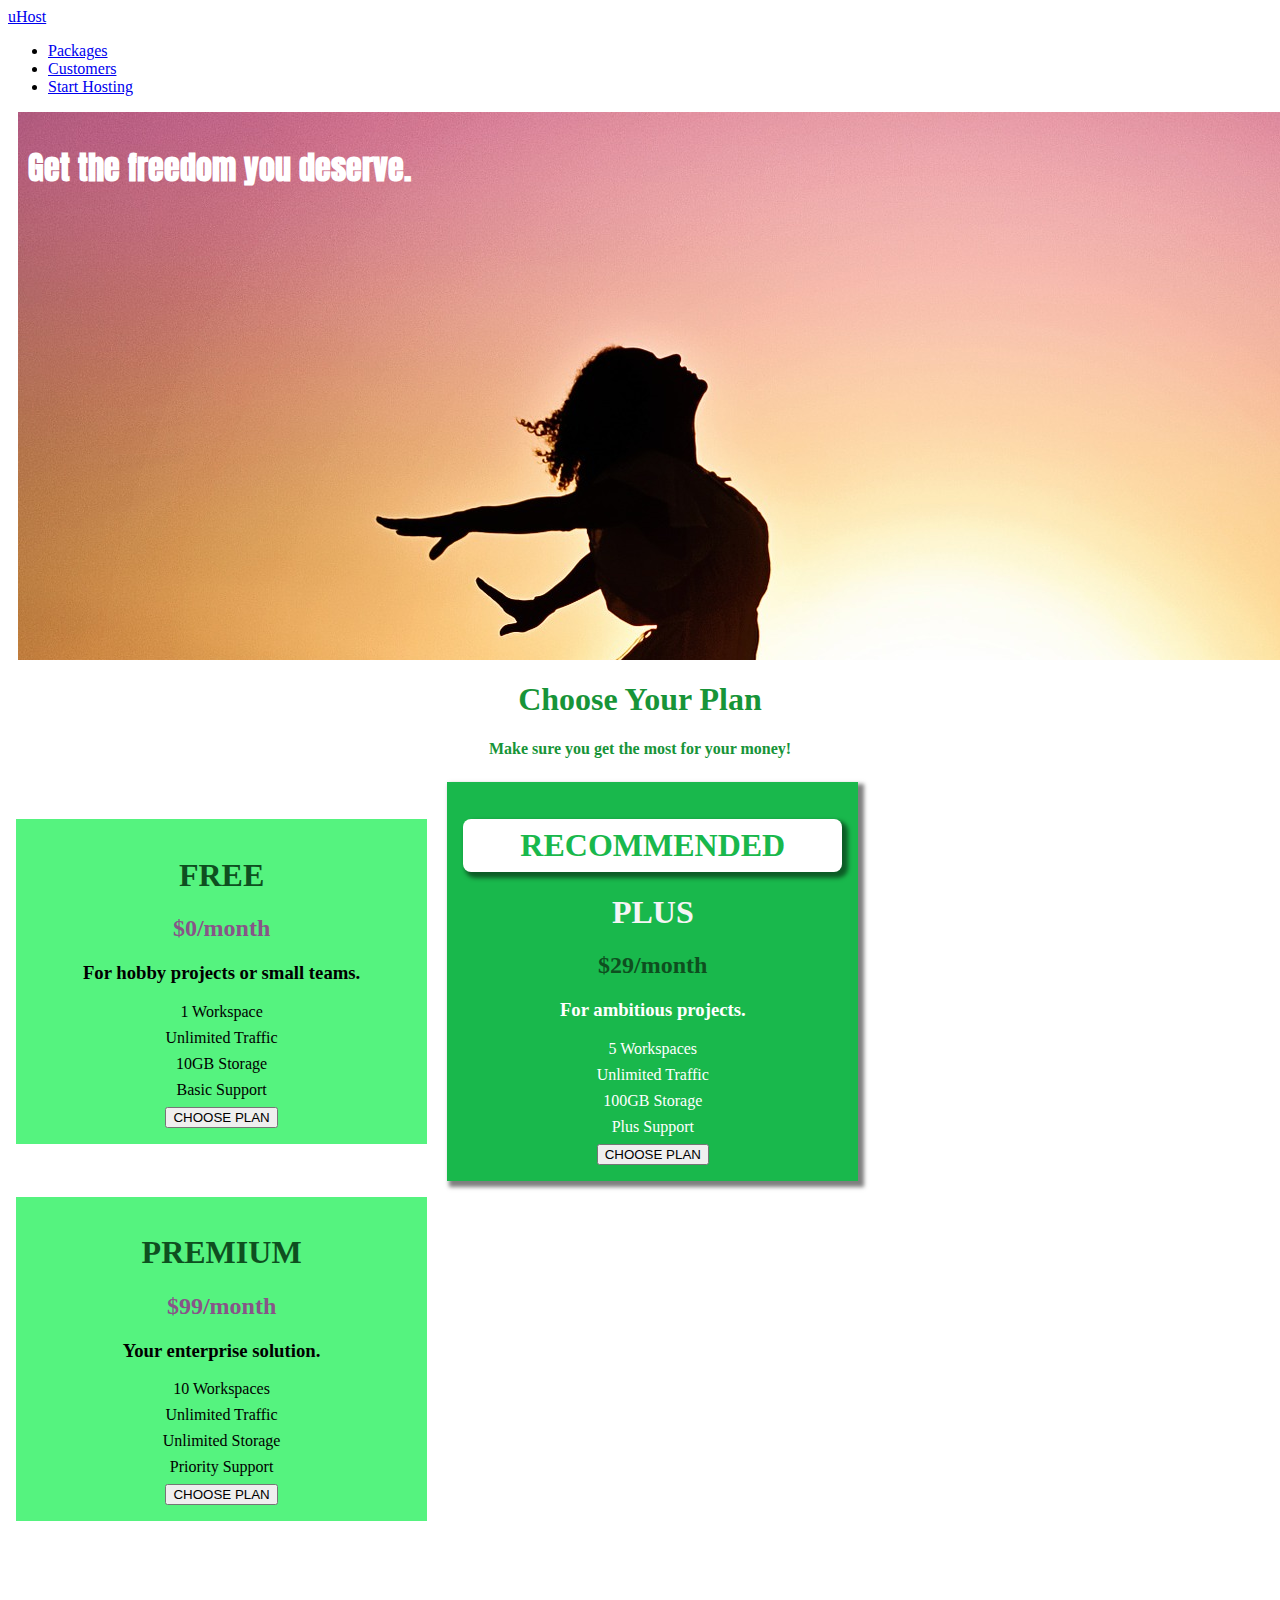
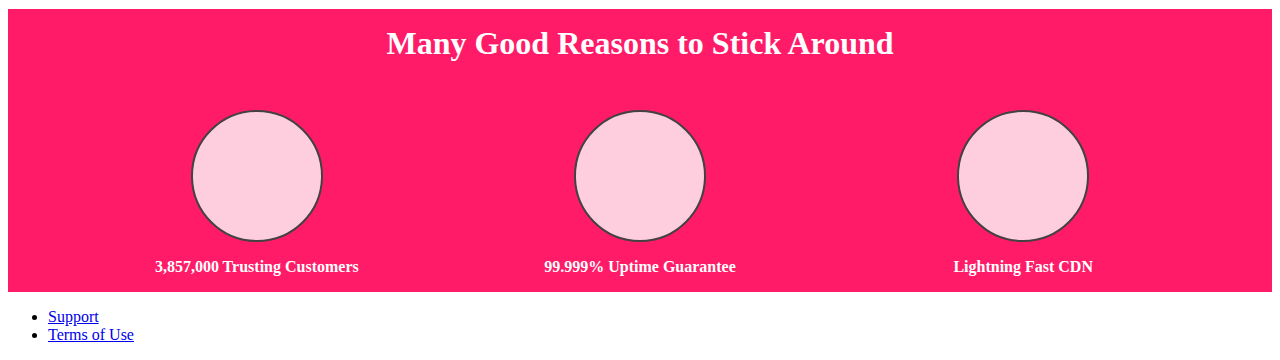
==== index.html @ b9b9c679 "Add files via upload" ====
<!DOCTYPE html>
<html lang="en">

<head>
    <meta charset="UTF-8">
    <meta http-equiv="X-UA-Compatible" content="ie=edge">
    <title>uHost</title>
    <link rel="shortcut icon" href="favicon.png">
    <link href="https://fonts.googleapis.com/css?family=Anton" rel="stylesheet">
    <link href="https://fonts.googleapis.com/css?family=Montserrat:400,700" rel="stylesheet">
    <link rel="stylesheet" href="shared.css">
    <link rel="stylesheet" href="main.css">
</head>

<body>
    <header class="main-header">
        <div>
            <a href="index.html" class="main-header__brand">
                uHost
            </a>
        </div><nav class="main-nav">
            <ul class="main-nav__items">
                <li class="main-nav__item">
                    <a href="packages/index.html">Packages</a>
                </li>
                <li class="main-nav__item">
                    <a href="customers/index.html">Customers</a>
                </li>
                <li class="main-nav__item main-nav__item--cta">
                    <a href="start-hosting/index.html">Start Hosting</a>
                </li>
            </ul>
        </nav>
    </header>
    <main>
        <section id="product-overview">
            <h1>Get the freedom you deserve.</h1>
        </section>
        <section id="plans">
            <h1 class="section-title">Choose Your Plan</h1>
            <p>Make sure you get the most for your money!</p>
            <div>
                <article class="plan">
                    <h1 class="plan__title">FREE</h1>
                    <h2 class="plan__price">$0/month</h2>
                    <h3>For hobby projects or small teams.</h3>
                    <ul class="plan__features">
                        <li class="plan__feature">1 Workspace</li>
                        <li class="plan__feature">Unlimited Traffic</li>
                        <li class="plan__feature">10GB Storage</li>
                        <li class="plan__feature">Basic Support</li>
                    </ul>
                    <div>
                        <button class="button">CHOOSE PLAN</button>
                    </div>
                </article>
                <article class="plan plan--highlighted">
                    <h1 class="plan__annotation">RECOMMENDED</h1>
                    <h1 class="plan__title">PLUS</h1>
                    <h2 class="plan__price">$29/month</h2>
                    <h3>For ambitious projects.</h3>
                    <ul class="plan__features">
                        <li class="plan__feature">5 Workspaces</li>
                        <li class="plan__feature">Unlimited Traffic</li>
                        <li class="plan__feature">100GB Storage</li>
                        <li class="plan__feature">Plus Support</li>
                    </ul>
                    <div>
                        <button class="button">CHOOSE PLAN</button>
                    </div>
                </article>
                <article class="plan">
                    <h1 class="plan__title">PREMIUM</h1>
                    <h2 class="plan__price">$99/month</h2>
                    <h3>Your enterprise solution.</h3>
                    <ul class="plan__features">
                        <li class="plan__feature">10 Workspaces</li>
                        <li class="plan__feature">Unlimited Traffic</li>
                        <li class="plan__feature">Unlimited Storage</li>
                        <li class="plan__feature">Priority Support</li>
                    </ul>
                    <div>
                        <button class="button">CHOOSE PLAN</button>
                    </div>
                </article>
            </div>
        </section>
        <section id="key-features">
            <h1 class="section-title">Many Good Reasons to Stick Around</h1>
            <ul class="key-feature__list">
                <li class="key-feature">
                    <div class="key-feature__image">

                    </div>
                    <p class="key-feature__descript">3,857,000 Trusting Customers</p>
                </li>
                <li class="key-feature">
                    <div class="key-feature__image">

                    </div>
                    <p class="key-feature__descript">99.999% Uptime Guarantee</p>
                </li>
                <li class="key-feature">
                    <div class="key-feature__image">

                    </div>
                    <p class="key-feature__descript">Lightning Fast CDN</p>
                </li>
            </ul>
        </section>
    </main>
    <footer class="main-footer">
        <nav>
            <ul class="main-footer__links">
                <li class="main-footer__link">
                    <a href="#">Support</a>
                </li>
                <li class="main-footer__link">
                    <a href="#">Terms of Use</a>
                </li>
            </ul>
        </nav>
    </footer>
</body>

</html>

<!--SHIFT +ALT + F  code formating-->
---- main.css ----
#product-overview {
    background: url("freedom.jpg");
    width: 100%;
    height: 528px;
    padding: 10px;
    /* border: 5px solid #b4410e; */
    margin: 10px;
    
}

.section-title, .section-title+p {
    color: #179438;
    text-align: center;
    font-weight: bold;
    /* text-shadow: 2px 2px 2px #000; */
}

#product-overview h1 {
    color: white;
    font-family: 'Anton', sans-serif;
}

.plan{
    background: #55f37f;
    text-align: center;
    padding: 16px;
    margin: 8px;
    display: inline-block;
    width: 30%;
    vertical-align: middle;
}

.plan--highlighted{
    background: #19b84c;
    color: #fff;
    box-shadow: 4px 4px 4px 2px rgb(0, 0, 0, 0.5);
}
.plan__annotation{
    background: #fff;
    color: #19b84c;
    padding: 8px;
    box-shadow: 4px 4px 4px 2px rgb(0, 0, 0, 0.5);
    border-radius: 8px;
}

.plan__title{
    color: #0e4f1f;
}
.plan__price{
    color: #885588;
}
.plan--highlighted .plan__title{
    color: whitesmoke;
}
.plan--highlighted .plan__price{
    color: #0e4f1f;
}

.plan__features{
    list-style: none;
    margin: 8px 0;
    padding: 0;
}

.plan__feature{
    margin: 8px 0;
}

#key-features{
    background: #ff1b68;
    margin-top: 80px;
}
#key-features .section-title{
    color: #ffffff;
    margin: 32px;
    padding: 16px;
}
.key-feature__list{
    list-style: none;
    margin: 0;
    padding: 0;
    text-align: center;
}
.key-feature{
    display: inline-block;
    width: 30%;
    vertical-align: top;
}
.key-feature__image{
    background: #ffcede;
    width: 128px;
    height: 128px;
    border: 2px solid #424242;
    border-radius: 50%;
    margin: auto;
}
.key-feature__descript{
    text-align: center;
    font-weight: bold;
    color: #ffffff;
    font-style: 20px;
}
/* h1 {
    font-family: sans-serif;
} */
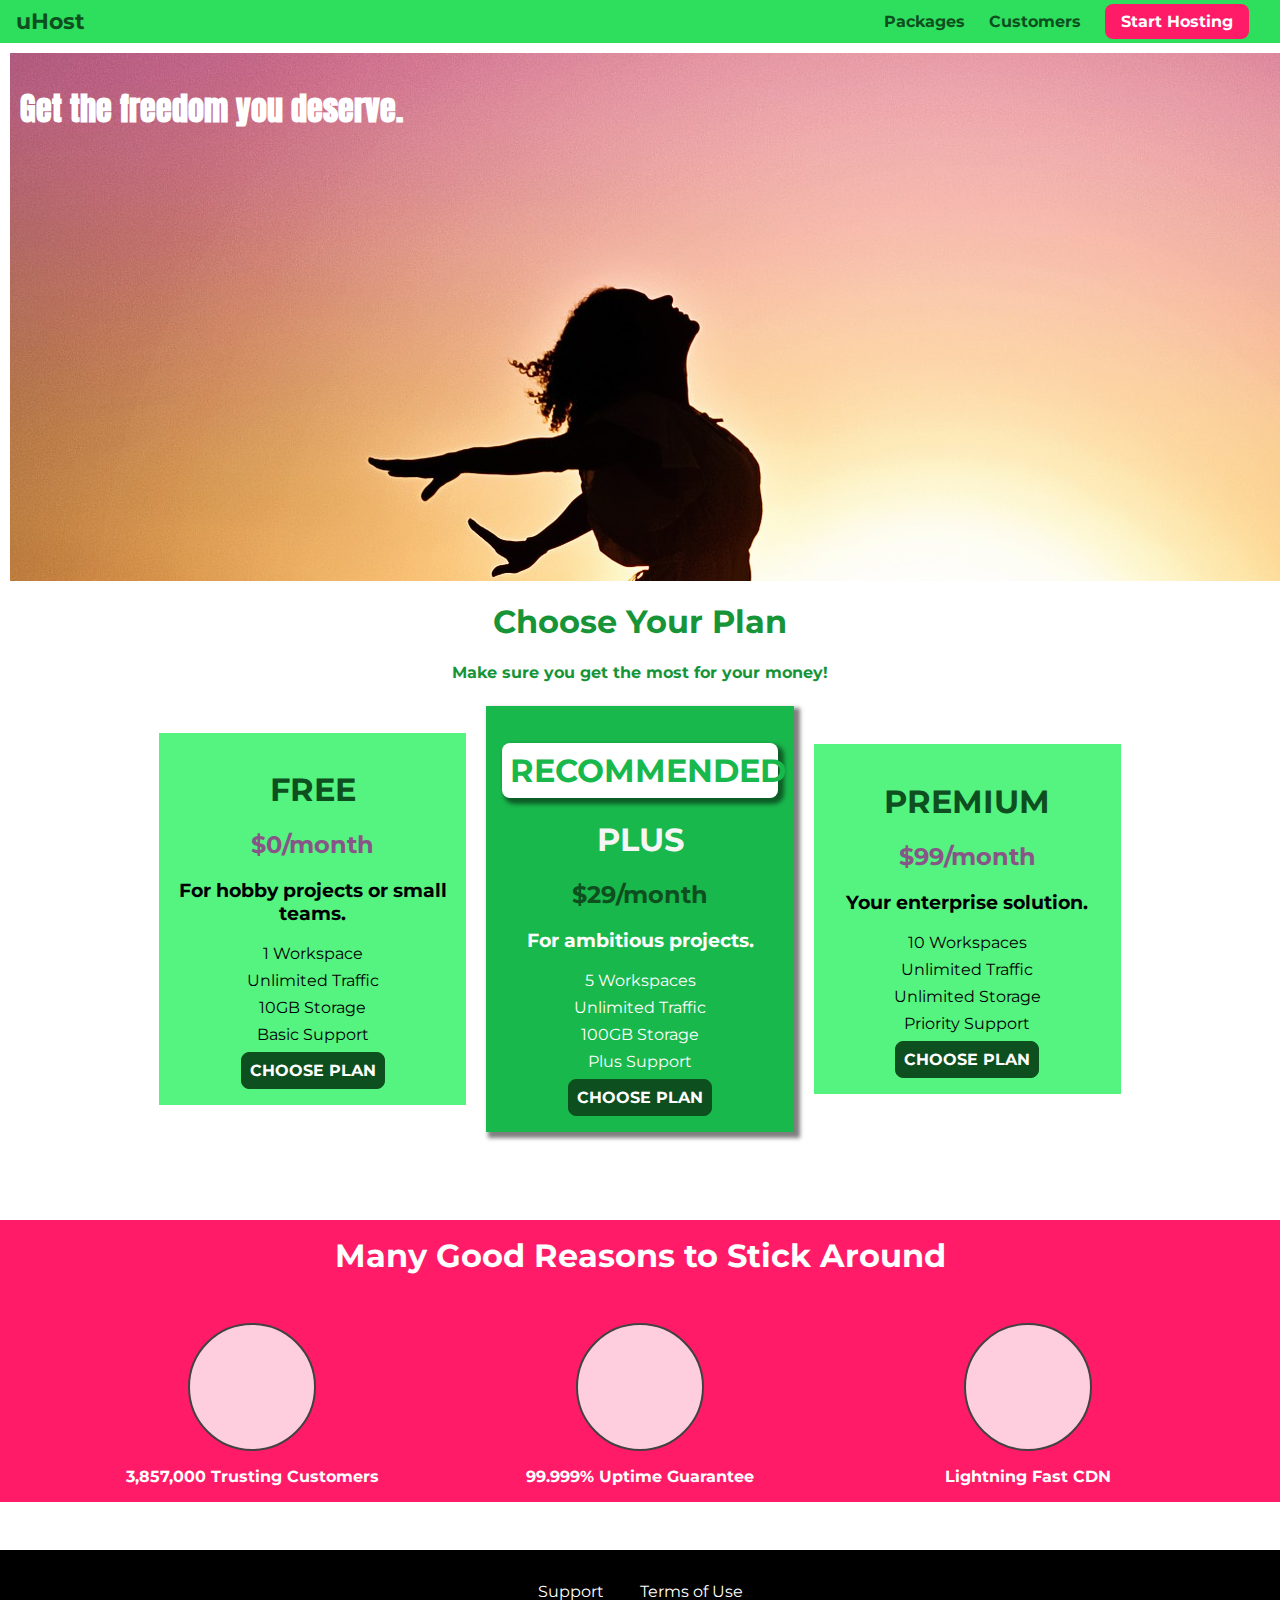
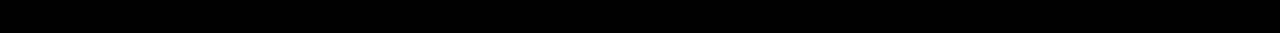
==== commit cca58e0f: "added features section and footer" ====
--- a/index.html
+++ b/index.html
@@ -39,7 +39,7 @@
         <section id="plans">
             <h1 class="section-title">Choose Your Plan</h1>
             <p>Make sure you get the most for your money!</p>
-            <div>
+            <div class="plan__list">
                 <article class="plan">
                     <h1 class="plan__title">FREE</h1>
                     <h2 class="plan__price">$0/month</h2>
--- a/shared.css
+++ b/shared.css
@@ -0,0 +1,110 @@
+* {
+    box-sizing: border-box;
+}
+
+body {
+    font-family: 'Montserrat', sans-serif;
+    margin: 0;
+}
+
+.main-header{
+    width: 100%;
+    background: #2ddf5c;
+    padding: 8px 16px;
+}
+.main-header > div{
+    display: inline-block;
+    vertical-align: middle;
+}
+.main-header__brand{
+    color: #0e4f1f;
+    text-decoration: none;
+    font-weight: bold;
+    font-size: 22px;
+}
+
+.main-nav{
+    display: inline-block;
+    text-align: right;
+    width: calc(100% - 74px);
+    vertical-align: middle;
+
+}
+.main-nav__items{
+    margin: 0;
+    padding: 0;
+    list-style: none;
+}
+.main-nav__item{
+    display: inline-block;
+    margin: 0 10px;
+}
+.main-nav__item a{
+    color: #0e4f1f;
+    text-decoration: none;
+    font-weight: bold;
+    padding: 3px 0;
+}
+.main-nav__item a:hover,
+.main-nav__item a:active{
+    color: white;
+    border-bottom: 5px solid #fff;
+}
+.main-nav__item--cta a{
+    color: white;
+    background: #ff1b68;
+    padding: 8px 16px;
+    border-radius: 8px;
+}
+.main-nav__item--cta a:hover,
+.main-nav__item--cta a:active{
+    color: #ff1b68;
+    background: #fff;
+    border:none;
+}
+.main-footer {
+    background: black;
+    padding: 32px;
+    margin-top: 48px;
+}
+
+.main-footer__links {
+    list-style: none;
+    margin: 0;
+    padding: 0;
+    text-align: center;
+}
+
+.main-footer__link {
+    display: inline-block;
+    margin: 0 16px;
+}
+
+.main-footer__link a {
+    color: white;
+    text-decoration: none;
+}
+
+.main-footer__link a:hover,
+.main-footer__link a:active {
+    color: #ccc;
+}
+
+.button{
+    background: #0e4f1f;
+    color: white;
+    font:inherit;
+    border: 1.5px solid #0e4f1f;
+    padding: 8px;
+    border-radius: 8px;
+    font-weight: bold;
+    cursor: pointer;
+}
+.button:hover,
+.button:active{
+    background: #fff;
+    color: #0e4f1f;
+}
+.button:focus{
+    outline: none;
+}--- a/main.css
+++ b/main.css
@@ -20,7 +20,11 @@
     color: white;
     font-family: 'Anton', sans-serif;
 }
-
+.plan__list{
+    width: 80%;
+    margin: auto;
+    text-align: center;
+}
 .plan{
     background: #55f37f;
     text-align: center;
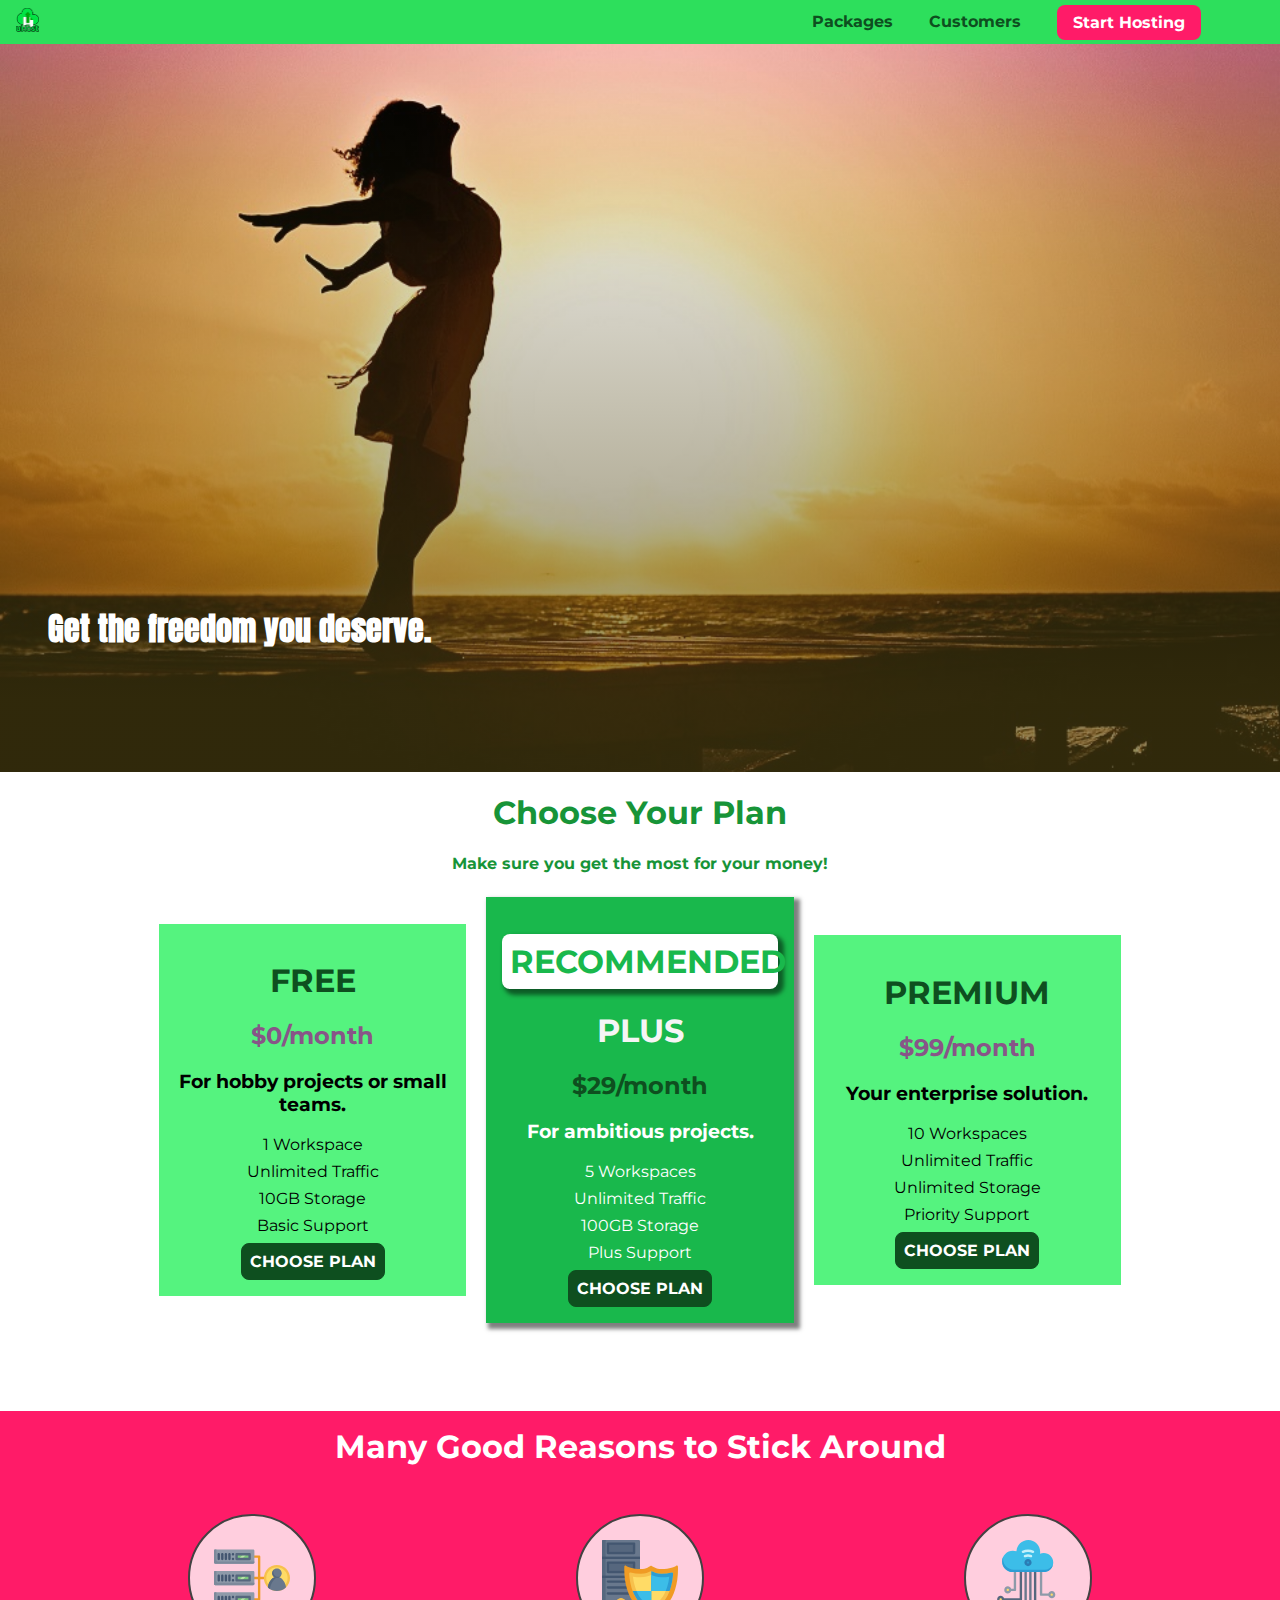
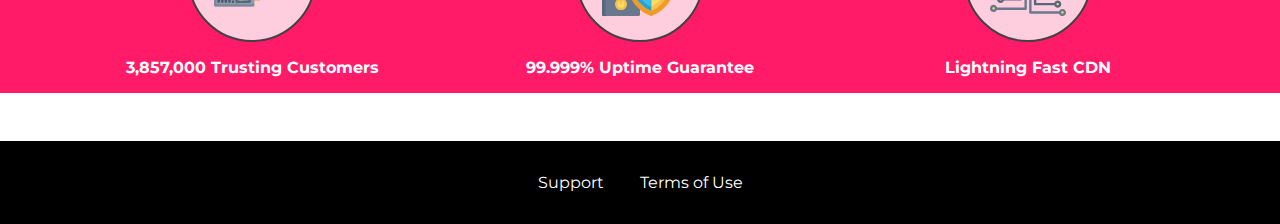
==== commit d3ce0178: "added svg images on main page and styles" ====
--- a/index.html
+++ b/index.html
@@ -13,12 +13,14 @@
 </head>
 
 <body>
+    <div class="backdrop"></div>
     <header class="main-header">
         <div>
             <a href="index.html" class="main-header__brand">
-                uHost
+                <img src="images/uhost-icon.png" alt="uHost - Your favorite hosting company">
             </a>
-        </div><nav class="main-nav">
+        </div>
+        <nav class="main-nav">
             <ul class="main-nav__items">
                 <li class="main-nav__item">
                     <a href="packages/index.html">Packages</a>
@@ -90,19 +92,187 @@
             <ul class="key-feature__list">
                 <li class="key-feature">
                     <div class="key-feature__image">
+                        <svg viewBox="0 0 512 512">
+                            <path style="fill:#F09B24;" d="M344,248h-32V112c0-4.418-3.582-8-8-8h-40c-4.418,0-8,3.582-8,8s3.582,8,8,8h32v128h-32  c-4.418,0-8,3.582-8,8s3.582,8,8,8h32v128h-32c-4.418,0-8,3.582-8,8s3.582,8,8,8h40c4.418,0,8-3.582,8-8V264h32c4.418,0,8-3.582,8-8  S348.418,248,344,248z"
+                            />
+                            <path style="fill:#8E9AA9;" d="M264,64H8c-4.418,0-8,3.582-8,8v80c0,4.418,3.582,8,8,8h256c4.418,0,8-3.582,8-8V72  C272,67.582,268.418,64,264,64z"
+                            />
+                            <path style="fill:#7C899B;" d="M24,144c-4.418,0-8-3.582-8-8V64H8c-4.418,0-8,3.582-8,8v80c0,4.418,3.582,8,8,8h256  c4.418,0,8-3.582,8-8v-8H24z"
+                            />
+                            <rect x="152" y="96" style="fill:#B8E3A8;" width="88" height="32" />
+                            <g>
+                                <polygon style="fill:#7EC97D;" points="152,96 152,128 166,128 198,96  " />
+                                <polygon style="fill:#7EC97D;" points="220,96 188,128 240,128 240,96  " />
+                            </g>
+                            <path style="fill:#56677E;" d="M240,136h-88c-4.418,0-8-3.582-8-8V96c0-4.418,3.582-8,8-8h88c4.418,0,8,3.582,8,8v32  C248,132.418,244.418,136,240,136z M160,120h72v-16h-72V120z"
+                            />
+                            <g>
+                                <path style="fill:#435670;" d="M32,136c-4.418,0-8-3.582-8-8V96c0-4.418,3.582-8,8-8s8,3.582,8,8v32C40,132.418,36.418,136,32,136z   "
+                                />
+                                <path style="fill:#435670;" d="M56,136c-4.418,0-8-3.582-8-8V96c0-4.418,3.582-8,8-8s8,3.582,8,8v32C64,132.418,60.418,136,56,136z   "
+                                />
+                                <path style="fill:#435670;" d="M80,136c-4.418,0-8-3.582-8-8V96c0-4.418,3.582-8,8-8s8,3.582,8,8v32C88,132.418,84.418,136,80,136z   "
+                                />
+                                <path style="fill:#435670;" d="M104,136c-4.418,0-8-3.582-8-8V96c0-4.418,3.582-8,8-8s8,3.582,8,8v32   C112,132.418,108.418,136,104,136z"
+                                />
+                                <path style="fill:#435670;" d="M128,105c-4.418,0-8-3.582-8-8v-1c0-4.418,3.582-8,8-8s8,3.582,8,8v1   C136,101.418,132.418,105,128,105z"
+                                />
+                                <path style="fill:#435670;" d="M128,136c-4.418,0-8-3.582-8-8v-1c0-4.418,3.582-8,8-8s8,3.582,8,8v1   C136,132.418,132.418,136,128,136z"
+                                />
+                            </g>
+                            <path style="fill:#8E9AA9;" d="M264,208H8c-4.418,0-8,3.582-8,8v80c0,4.418,3.582,8,8,8h256c4.418,0,8-3.582,8-8v-80  C272,211.582,268.418,208,264,208z"
+                            />
+                            <path style="fill:#7C899B;" d="M24,288c-4.418,0-8-3.582-8-8v-72H8c-4.418,0-8,3.582-8,8v80c0,4.418,3.582,8,8,8h256  c4.418,0,8-3.582,8-8v-8H24z"
+                            />
+                            <rect x="152" y="240" style="fill:#B8E3A8;" width="88" height="32" />
+                            <g>
+                                <polygon style="fill:#7EC97D;" points="152,240 152,272 166,272 198,240  " />
+                                <polygon style="fill:#7EC97D;" points="220,240 188,272 240,272 240,240  " />
+                            </g>
+                            <path style="fill:#56677E;" d="M240,280h-88c-4.418,0-8-3.582-8-8v-32c0-4.418,3.582-8,8-8h88c4.418,0,8,3.582,8,8v32  C248,276.418,244.418,280,240,280z M160,264h72v-16h-72V264z"
+                            />
+                            <g>
+                                <path style="fill:#435670;" d="M32,280c-4.418,0-8-3.582-8-8v-32c0-4.418,3.582-8,8-8s8,3.582,8,8v32C40,276.418,36.418,280,32,280   z"
+                                />
+                                <path style="fill:#435670;" d="M56,280c-4.418,0-8-3.582-8-8v-32c0-4.418,3.582-8,8-8s8,3.582,8,8v32C64,276.418,60.418,280,56,280   z"
+                                />
+                                <path style="fill:#435670;" d="M80,280c-4.418,0-8-3.582-8-8v-32c0-4.418,3.582-8,8-8s8,3.582,8,8v32C88,276.418,84.418,280,80,280   z"
+                                />
+                                <path style="fill:#435670;" d="M104,280c-4.418,0-8-3.582-8-8v-32c0-4.418,3.582-8,8-8s8,3.582,8,8v32   C112,276.418,108.418,280,104,280z"
+                                />
+                                <path style="fill:#435670;" d="M128,249c-4.418,0-8-3.582-8-8v-1c0-4.418,3.582-8,8-8s8,3.582,8,8v1   C136,245.418,132.418,249,128,249z"
+                                />
+                                <path style="fill:#435670;" d="M128,280c-4.418,0-8-3.582-8-8v-1c0-4.418,3.582-8,8-8s8,3.582,8,8v1   C136,276.418,132.418,280,128,280z"
+                                />
+                            </g>
+                            <path style="fill:#8E9AA9;" d="M264,352H8c-4.418,0-8,3.582-8,8v80c0,4.418,3.582,8,8,8h256c4.418,0,8-3.582,8-8v-80  C272,355.582,268.418,352,264,352z"
+                            />
+                            <path style="fill:#7C899B;" d="M24,432c-4.418,0-8-3.582-8-8v-72H8c-4.418,0-8,3.582-8,8v80c0,4.418,3.582,8,8,8h256  c4.418,0,8-3.582,8-8v-8H24z"
+                            />
+                            <rect x="152" y="384" style="fill:#B8E3A8;" width="88" height="32" />
+                            <g>
+                                <polygon style="fill:#7EC97D;" points="152,384 152,416 166,416 198,384  " />
+                                <polygon style="fill:#7EC97D;" points="220,384 188,416 240,416 240,384  " />
+                            </g>
+                            <path style="fill:#56677E;" d="M240,424h-88c-4.418,0-8-3.582-8-8v-32c0-4.418,3.582-8,8-8h88c4.418,0,8,3.582,8,8v32  C248,420.418,244.418,424,240,424z M160,408h72v-16h-72V408z"
+                            />
+                            <g>
+                                <path style="fill:#435670;" d="M32,424c-4.418,0-8-3.582-8-8v-32c0-4.418,3.582-8,8-8s8,3.582,8,8v32C40,420.418,36.418,424,32,424   z"
+                                />
+                                <path style="fill:#435670;" d="M56,424c-4.418,0-8-3.582-8-8v-32c0-4.418,3.582-8,8-8s8,3.582,8,8v32C64,420.418,60.418,424,56,424   z"
+                                />
+                                <path style="fill:#435670;" d="M80,424c-4.418,0-8-3.582-8-8v-32c0-4.418,3.582-8,8-8s8,3.582,8,8v32C88,420.418,84.418,424,80,424   z"
+                                />
+                                <path style="fill:#435670;" d="M104,424c-4.418,0-8-3.582-8-8v-32c0-4.418,3.582-8,8-8s8,3.582,8,8v32   C112,420.418,108.418,424,104,424z"
+                                />
+                                <path style="fill:#435670;" d="M128,393c-4.418,0-8-3.582-8-8v-1c0-4.418,3.582-8,8-8s8,3.582,8,8v1   C136,389.418,132.418,393,128,393z"
+                                />
+                                <path style="fill:#435670;" d="M128,424c-4.418,0-8-3.582-8-8v-1c0-4.418,3.582-8,8-8s8,3.582,8,8v1   C136,420.418,132.418,424,128,424z"
+                                />
+                            </g>
+                            <path style="fill:#F7C14D;" d="M424,168c-48.523,0-88,39.477-88,88s39.477,88,88,88s88-39.477,88-88S472.523,168,424,168z" />
+                            <path style="fill:#FFDB66;" d="M424,184c-39.701,0-72,32.299-72,72s32.299,72,72,72s72-32.299,72-72S463.701,184,424,184z" />
+                            <path style="fill:#69788D;" d="M484.893,314.16C476.393,274.588,451.922,248,424,248s-52.393,26.588-60.893,66.16  c-0.605,2.82,0.354,5.749,2.511,7.664C381.731,336.124,402.465,344,424,344s42.269-7.876,58.381-22.176  C484.539,319.909,485.498,316.98,484.893,314.16z"
+                            />
+                            <path style="fill:#56677E;" d="M434.053,249.171C430.768,248.403,427.411,248,424,248c-27.922,0-52.393,26.588-60.893,66.16  c-0.605,2.82,0.354,5.749,2.511,7.664c3.383,3.002,6.979,5.703,10.734,8.125C384.904,286.243,407.373,255.378,434.053,249.171z"
+                            />
+                            <path style="fill:#69788D;" d="M424,192c-17.645,0-32,14.355-32,32s14.355,32,32,32s32-14.355,32-32S441.645,192,424,192z" />
+                            <path style="fill:#56677E;" d="M432,248c-17.645,0-32-14.355-32-32c0-6.783,2.128-13.076,5.742-18.258  C397.444,203.53,392,213.138,392,224c0,17.645,14.355,32,32,32c10.862,0,20.471-5.444,26.258-13.742  C445.076,245.872,438.783,248,432,248z"
+                            />
+
+                        </svg>
+  
 
                     </div>
                     <p class="key-feature__descript">3,857,000 Trusting Customers</p>
                 </li>
                 <li class="key-feature">
                     <div class="key-feature__image">
+                        <svg viewBox="0 0 512 512">
+                            <path style="fill:#69788D;" d="M248,0H8C3.582,0,0,3.582,0,8v496c0,4.418,3.582,8,8,8h240c4.418,0,8-3.582,8-8V8  C256,3.582,252.418,0,248,0z"
+                            />
+                            <path style="fill:#56677E;" d="M24,504V8c0-4.418,3.582-8,8-8H8C3.582,0,0,3.582,0,8v496c0,4.418,3.582,8,8,8h24  C27.582,512,24,508.418,24,504z"
+                            />
+                            <g>
+                                <rect x="0" y="112" style="fill:#435670;" width="256" height="16" />
+                                <rect x="0" y="240" style="fill:#435670;" width="256" height="16" />
+                            </g>
+                            <path style="fill:#F7C14D;" d="M128,392c-22.056,0-40,17.944-40,40s17.944,40,40,40s40-17.944,40-40S150.056,392,128,392z" />
+                            <path style="fill:#FFDB66;" d="M128,408c-13.233,0-24,10.767-24,24s10.767,24,24,24s24-10.767,24-24S141.233,408,128,408z" />
+                            <path style="fill:#F7C14D;" d="M128,392c-2.739,0-5.414,0.278-8,0.805V424c0,4.418,3.582,8,8,8c4.418,0,8-3.582,8-8v-31.195  C133.414,392.278,130.739,392,128,392z"
+                            />
+                            <g>
+                                <path style="fill:#435670;" d="M216,288H40c-4.418,0-8-3.582-8-8s3.582-8,8-8h176c4.418,0,8,3.582,8,8S220.418,288,216,288z"
+                                />
+                                <path style="fill:#435670;" d="M216,328H40c-4.418,0-8-3.582-8-8s3.582-8,8-8h176c4.418,0,8,3.582,8,8S220.418,328,216,328z"
+                                />
+                                <path style="fill:#435670;" d="M216,368H40c-4.418,0-8-3.582-8-8s3.582-8,8-8h176c4.418,0,8,3.582,8,8S220.418,368,216,368z"
+                                />
+                                <path style="fill:#435670;" d="M216,16H40c-4.418,0-8,3.582-8,8v64c0,4.418,3.582,8,8,8h176c4.418,0,8-3.582,8-8V24   C224,19.582,220.418,16,216,16z"
+                                />
+                            </g>
+                            <rect x="48" y="32" style="fill:#56677E;" width="160" height="48" />
+                            <path style="fill:#435670;" d="M216,144H40c-4.418,0-8,3.582-8,8v64c0,4.418,3.582,8,8,8h176c4.418,0,8-3.582,8-8v-64  C224,147.582,220.418,144,216,144z"
+                            />
+                            <rect x="48" y="160" style="fill:#56677E;" width="160" height="48" />
+                            <path style="fill:#F09B24;" d="M511.747,180.237c-0.194-6.537-8.107-10.107-13.135-5.894c-5.6,4.693-42.904,21.282-98.514,21.282  c-33.45,0-64.625-20.999-64.929-21.206c-2.9-1.991-6.764-1.85-9.512,0.346c-2.677,2.135-27.201,20.86-63.793,20.86  c-55.607,0-92.914-16.589-98.515-21.282c-5.028-4.211-12.941-0.645-13.135,5.894c-1.634,54.834,4.655,105.941,18.693,151.903  c12.096,39.604,29.759,74.047,52.497,102.373c27.538,34.304,62.743,59.882,104.66,76.045c3.069,1.918,6.757,1.921,9.83,0  c41.917-16.163,77.122-41.741,104.66-76.045c22.738-28.326,40.401-62.77,52.497-102.373  C507.092,286.179,513.381,235.071,511.747,180.237z"
+                            />
+                            <path style="fill:#F7C14D;" d="M476.21,221.226c-1.953-1.631-4.568-2.235-7.036-1.628c-21.686,5.327-44.926,8.028-69.075,8.028  c-25.926,0-49.633-8.975-64.955-16.504c-2.307-1.134-5.016-1.091-7.284,0.116c-14.059,7.477-36.919,16.388-65.994,16.388  c-24.153,0-47.394-2.701-69.075-8.028c-5.155-1.268-10.221,2.966-9.894,8.261c2.077,33.693,7.668,65.635,16.616,94.935  c22.774,74.565,66.139,126.334,128.888,153.868c2.032,0.891,4.397,0.891,6.43,0c61.777-27.107,104.716-78.876,127.62-153.868  c8.948-29.3,14.539-61.241,16.616-94.935C479.224,225.319,478.163,222.856,476.21,221.226z"
+                            />
+                            <path style="fill:#FFDB66;" d="M331.609,451.727c-52.604-25.289-89.304-70.987-109.144-135.944  c-6.532-21.39-11.162-44.336-13.82-68.447c17.133,2.852,34.952,4.291,53.22,4.291c29.394,0,53.376-7.793,69.978-15.561  c17.44,7.736,41.656,15.561,68.256,15.561c18.267,0,36.085-1.439,53.219-4.291c-2.659,24.112-7.288,47.06-13.82,68.448  C419.545,381.108,383.27,426.805,331.609,451.727z"
+                            />
+                            <g>
+                                <path style="fill:#2C9DD4;" d="M479.066,227.858c0.157-2.539-0.903-5.002-2.856-6.633s-4.568-2.235-7.036-1.628   c-21.686,5.327-44.926,8.028-69.075,8.028c-25.926,0-49.633-8.975-64.955-16.504c-1.057-0.52-2.2-0.78-3.345-0.806l-0.072,133.351   h123.601c2.556-6.746,4.933-13.702,7.123-20.874C471.398,293.493,476.989,261.552,479.066,227.858z"
+                                />
+                                <path style="fill:#2C9DD4;" d="M206.658,343.667c24.153,63.42,65.028,108.108,121.743,132.995c1.031,0.452,2.147,0.673,3.263,0.666   l0.063-133.661H206.658z"
+                                />
+                            </g>
+                            <g>
+                                <path style="fill:#3CBDE8;" d="M439.497,315.783c6.532-21.389,11.161-44.336,13.82-68.448c-17.134,2.852-34.952,4.291-53.219,4.291   c-26.6,0-50.815-7.824-68.256-15.561l-0.116,107.601h97.758C433.179,334.807,436.524,325.518,439.497,315.783z"
+                                />
+                                <path style="fill:#3CBDE8;" d="M232.523,343.667c21.144,50.298,54.363,86.56,99.087,108.06l0.117-108.06H232.523z" />
+                            </g>
+                        </svg>
 
                     </div>
                     <p class="key-feature__descript">99.999% Uptime Guarantee</p>
                 </li>
                 <li class="key-feature">
                     <div class="key-feature__image">
-
+                        <svg viewBox="0 0 512 512">
+                            <path style="fill:#8E9AA9;" d="M168,200c-4.418,0-8,3.582-8,8v120h-17.376c-3.302-9.311-12.194-16-22.624-16  c-13.234,0-24,10.767-24,24s10.766,24,24,24c10.429,0,19.321-6.689,22.624-16H168c4.418,0,8-3.582,8-8V208  C176,203.582,172.418,200,168,200z"
+                            />
+                            <path style="fill:#FFDB66;" d="M120,328c-4.411,0-8,3.589-8,8s3.589,8,8,8s8-3.589,8-8S124.411,328,120,328z" />
+                            <path style="fill:#56677E;" d="M208,200c-4.418,0-8,3.582-8,8v184H94.624C91.322,382.689,82.43,376,72,376  c-13.234,0-24,10.767-24,24s10.766,24,24,24c10.429,0,19.321-6.689,22.624-16H208c4.418,0,8-3.582,8-8V208  C216,203.582,212.418,200,208,200z"
+                            />
+                            <path style="fill:#FFDB66;" d="M72,392c-4.411,0-8,3.589-8,8s3.589,8,8,8s8-3.589,8-8S76.411,392,72,392z" />
+                            <path style="fill:#69788D;" d="M240,208c-4.418,0-8,3.582-8,8v239H47.24c-2.671-10.34-12.078-18-23.24-18c-13.234,0-24,10.767-24,24  s10.766,24,24,24c9.666,0,18.009-5.747,21.809-14H240c4.418,0,8-3.582,8-8V216C248,211.582,244.418,208,240,208z"
+                            />
+                            <path style="fill:#FFDB66;" d="M24,453c-4.411,0-8,3.589-8,8s3.589,8,8,8s8-3.589,8-8S28.411,453,24,453z" />
+                            <path style="fill:#69788D;" d="M488,464c-10.429,0-19.321,6.689-22.624,16H280V208c0-4.418-3.582-8-8-8s-8,3.582-8,8v280  c0,4.418,3.582,8,8,8h193.376c3.302,9.311,12.194,16,22.624,16c13.234,0,24-10.767,24-24S501.234,464,488,464z"
+                            />
+                            <path style="fill:#FFDB66;" d="M488,480c-4.411,0-8,3.589-8,8s3.589,8,8,8s8-3.589,8-8S492.411,480,488,480z" />
+                            <path style="fill:#56677E;" d="M456,408c-10.429,0-19.321,6.689-22.624,16H312V208c0-4.418-3.582-8-8-8s-8,3.582-8,8v224  c0,4.418,3.582,8,8,8h129.376c3.302,9.311,12.194,16,22.624,16c13.234,0,24-10.767,24-24S469.234,408,456,408z"
+                            />
+                            <path style="fill:#FFDB66;" d="M456,424c-4.411,0-8,3.589-8,8s3.589,8,8,8s8-3.589,8-8S460.411,424,456,424z" />
+                            <path style="fill:#8E9AA9;" d="M416,344c-10.429,0-19.321,6.689-22.624,16H352V208c0-4.418-3.582-8-8-8s-8,3.582-8,8v160  c0,4.418,3.582,8,8,8h49.376c3.302,9.311,12.194,16,22.624,16c13.234,0,24-10.767,24-24S429.234,344,416,344z"
+                            />
+                            <path style="fill:#FFDB66;" d="M416,360c-4.411,0-8,3.589-8,8s3.589,8,8,8s8-3.589,8-8S420.411,360,416,360z" />
+                            <path style="fill:#3CBDE8;" d="M362,88c-8.741,0-17.231,1.751-25.06,5.085C337.646,88.797,338,84.43,338,80  c0-44.112-35.888-80-80-80c-42.823,0-77.895,33.816-79.909,76.149C170.393,73.415,162.244,72,154,72c-39.701,0-72,32.299-72,72  s32.299,72,72,72h208c35.29,0,64-28.71,64-64S397.29,88,362,88z"
+                            />
+                            <path style="fill:#2C9DD4;" d="M368,200H160c-39.701,0-72-32.299-72-72c0-5.863,0.721-11.559,2.05-17.019  C84.918,120.88,82,132.102,82,144c0,39.701,32.299,72,72,72h208c30.389,0,55.88-21.296,62.379-49.743  C413.565,186.327,392.352,200,368,200z"
+                            />
+                            <path style="fill:#2A7DB5;" d="M256,128c-13.234,0-24,10.767-24,24s10.766,24,24,24c13.233,0,24-10.767,24-24S269.233,128,256,128z"
+                            />
+                            <path style="fill:#2C9DD4;" d="M256,144c-4.411,0-8,3.589-8,8s3.589,8,8,8c4.411,0,8-3.589,8-8S260.411,144,256,144z" />
+                            <g>
+                                <path style="fill:#C5F1FA;" d="M221.755,87.695c-2.994,0-5.864-1.688-7.233-4.572c-1.894-3.991-0.194-8.763,3.798-10.657   C230.157,66.849,242.834,64,256,64c13.166,0,25.844,2.849,37.68,8.466c3.992,1.895,5.692,6.666,3.798,10.657   s-6.666,5.692-10.657,3.798C277.144,82.328,266.774,80,256,80c-10.774,0-21.144,2.328-30.821,6.921   C224.072,87.446,222.904,87.695,221.755,87.695z"
+                                />
+                                <path style="fill:#C5F1FA;" d="M276.545,116.618c-1.148,0-2.316-0.249-3.424-0.774C267.745,113.293,261.985,112,256,112   c-5.985,0-11.745,1.293-17.121,3.844c-3.991,1.895-8.763,0.192-10.657-3.798c-1.894-3.992-0.193-8.764,3.798-10.657   C239.557,97.813,247.625,96,256,96c8.376,0,16.444,1.813,23.98,5.389c3.991,1.894,5.692,6.665,3.798,10.657   C282.41,114.93,279.539,116.618,276.545,116.618z"
+                                />
+                            </g>
+
+                        </svg>    
                     </div>
                     <p class="key-feature__descript">Lightning Fast CDN</p>
                 </li>
--- a/shared.css
+++ b/shared.css
@@ -1,110 +1,143 @@
-* {
-    box-sizing: border-box;
-}
-
-body {
-    font-family: 'Montserrat', sans-serif;
-    margin: 0;
-}
-
-.main-header{
-    width: 100%;
-    background: #2ddf5c;
-    padding: 8px 16px;
-}
-.main-header > div{
-    display: inline-block;
-    vertical-align: middle;
-}
-.main-header__brand{
-    color: #0e4f1f;
-    text-decoration: none;
-    font-weight: bold;
-    font-size: 22px;
-}
-
-.main-nav{
-    display: inline-block;
-    text-align: right;
-    width: calc(100% - 74px);
-    vertical-align: middle;
-
-}
-.main-nav__items{
-    margin: 0;
-    padding: 0;
-    list-style: none;
-}
-.main-nav__item{
-    display: inline-block;
-    margin: 0 10px;
-}
-.main-nav__item a{
-    color: #0e4f1f;
-    text-decoration: none;
-    font-weight: bold;
-    padding: 3px 0;
-}
-.main-nav__item a:hover,
-.main-nav__item a:active{
-    color: white;
-    border-bottom: 5px solid #fff;
-}
-.main-nav__item--cta a{
-    color: white;
-    background: #ff1b68;
-    padding: 8px 16px;
-    border-radius: 8px;
-}
-.main-nav__item--cta a:hover,
-.main-nav__item--cta a:active{
-    color: #ff1b68;
-    background: #fff;
-    border:none;
-}
-.main-footer {
-    background: black;
-    padding: 32px;
-    margin-top: 48px;
-}
-
-.main-footer__links {
-    list-style: none;
-    margin: 0;
-    padding: 0;
-    text-align: center;
-}
-
-.main-footer__link {
-    display: inline-block;
-    margin: 0 16px;
-}
-
-.main-footer__link a {
-    color: white;
-    text-decoration: none;
-}
-
-.main-footer__link a:hover,
-.main-footer__link a:active {
-    color: #ccc;
-}
-
-.button{
-    background: #0e4f1f;
-    color: white;
-    font:inherit;
-    border: 1.5px solid #0e4f1f;
-    padding: 8px;
-    border-radius: 8px;
-    font-weight: bold;
-    cursor: pointer;
-}
-.button:hover,
-.button:active{
-    background: #fff;
-    color: #0e4f1f;
-}
-.button:focus{
-    outline: none;
-}+* {
+    box-sizing: border-box;
+}
+
+body {
+    font-family: 'Montserrat', sans-serif;
+    margin: 0;
+}
+
+.backdrop {
+    position: fixed;
+    display: none;
+    top: 0;
+    left: 0;
+    z-index: 100;
+    width: 100%;
+    height: 100%;
+    background: rgba(0,0,0,0.5);
+}
+
+.main-header {
+    width: 100%;
+    position: fixed;
+    top: 0;
+    left: 0;
+    background: #2ddf5c;
+    padding: 0.5rem 1rem;
+    z-index: 1;
+}
+
+.main-header > div {
+    display: inline-block;
+    vertical-align: middle;
+}
+
+.main-header__brand {
+    color: #0e4f1f;
+    text-decoration: none;
+    font-weight: bold;
+    font-size: 1.5rem;
+    height: 1.5rem;
+    /* width: 20px; */
+    display: inline-block;
+}
+
+.main-header__brand img {
+    height: 100%;
+    /* width: 100%; */
+}
+
+.main-nav {
+    display: inline-block;
+    text-align: right;
+    width: calc(100% - 74px);
+    vertical-align: middle;
+}
+
+.main-nav__items {
+    margin: 0;
+    padding: 0;
+    list-style: none;
+}
+
+.main-nav__item {
+    display: inline-block;
+    margin: 0 1rem;
+}
+
+.main-nav__item a {
+    text-decoration: none;
+    color: #0e4f1f;
+    font-weight: bold;
+    padding: 0.2rem 0;
+}
+
+.main-nav__item a:hover,
+.main-nav__item a:active {
+    color: white;
+    border-bottom: 5px solid white;
+}
+
+.main-nav__item--cta a {
+    color: white;
+    background: #ff1b68;
+    padding: 0.5rem 1rem;
+    border-radius: 8px;
+}
+
+.main-nav__item--cta a:hover,
+.main-nav__item--cta a:active {
+    color: #ff1b68;
+    background: white;
+    border: none;
+}
+
+.main-footer {
+    background: black;
+    padding: 2rem;
+    margin-top: 3rem;
+}
+
+.main-footer__links {
+    list-style: none;
+    margin: 0;
+    padding: 0;
+    text-align: center;
+}
+
+.main-footer__link {
+    display: inline-block;
+    margin: 0 1rem;
+}
+
+.main-footer__link a {
+    color: white;
+    text-decoration: none;
+}
+
+.main-footer__link a:hover,
+.main-footer__link a:active {
+    color: #ccc;
+}
+
+.button {
+    background: #0e4f1f;
+    color: white;
+    font: inherit;
+    border: 1.5px solid #0e4f1f;
+    padding: 0.5rem;
+    border-radius: 8px;
+    font-weight: bold;
+    cursor: pointer;
+}
+
+.button:hover,
+.button:active {
+    background: white;
+    color: #0e4f1f;
+}
+
+.button:focus {
+    outline: none;
+}
--- a/main.css
+++ b/main.css
@@ -1,25 +1,41 @@
-
 #product-overview {
-    background: url("freedom.jpg");
+    background: linear-gradient(to top, rgba(80, 68, 18, 0.6) 10%, transparent), 
+    url("images/freedom.jpg") left 10% bottom 20% /cover no-repeat border-box,
+    #ff1b68; /*multiple backgrounds and stacking*/
+    
+    /* background-position: left 10% bottom 20%;
+    background-size: cover;
+    background-repeat: no-repeat;
+    background-origin: border-box;
+    background-clip: border-box;
+    border: 5px red dashed; */
+    /* background-image: linear-gradient(red, blue); */
+    /* background-image: radial-gradient(circle, red, blue, green); */
     width: 100%;
-    height: 528px;
-    padding: 10px;
+    height: 728px;
+    padding: 1.5rem;
     /* border: 5px solid #b4410e; */
-    margin: 10px;
-    
+    margin-top: 2.75rem;
+    position: relative;
 }
 
 .section-title, .section-title+p {
     color: #179438;
     text-align: center;
     font-weight: bold;
-    /* text-shadow: 2px 2px 2px #000; */
 }
 
 #product-overview h1 {
     color: white;
     font-family: 'Anton', sans-serif;
+    position: absolute;
+    left: 3%;
+    /* top: 400px; */
+    /*instead add position relative to parent*/
+    bottom: 12%;
+    padding: 10px;
 }
+
 .plan__list{
     width: 80%;
     margin: auto;
@@ -28,8 +44,8 @@
 .plan{
     background: #55f37f;
     text-align: center;
-    padding: 16px;
-    margin: 8px;
+    padding: 1rem;
+    margin: 0.5rem;
     display: inline-block;
     width: 30%;
     vertical-align: middle;
@@ -43,7 +59,7 @@
 .plan__annotation{
     background: #fff;
     color: #19b84c;
-    padding: 8px;
+    padding: 0.5rem;
     box-shadow: 4px 4px 4px 2px rgb(0, 0, 0, 0.5);
     border-radius: 8px;
 }
@@ -68,17 +84,17 @@
 }
 
 .plan__feature{
-    margin: 8px 0;
+    margin: 0.5rem 0;
 }
 
 #key-features{
     background: #ff1b68;
-    margin-top: 80px;
+    margin-top: 5rem;
 }
 #key-features .section-title{
     color: #ffffff;
-    margin: 32px;
-    padding: 16px;
+    margin: 2rem;
+    padding: 1rem;
 }
 .key-feature__list{
     list-style: none;
@@ -98,12 +114,13 @@
     border: 2px solid #424242;
     border-radius: 50%;
     margin: auto;
+    padding: 1.5rem;
 }
 .key-feature__descript{
     text-align: center;
     font-weight: bold;
     color: #ffffff;
-    font-style: 20px;
+    font-style: 1.2rem;
 }
 /* h1 {
     font-family: sans-serif;
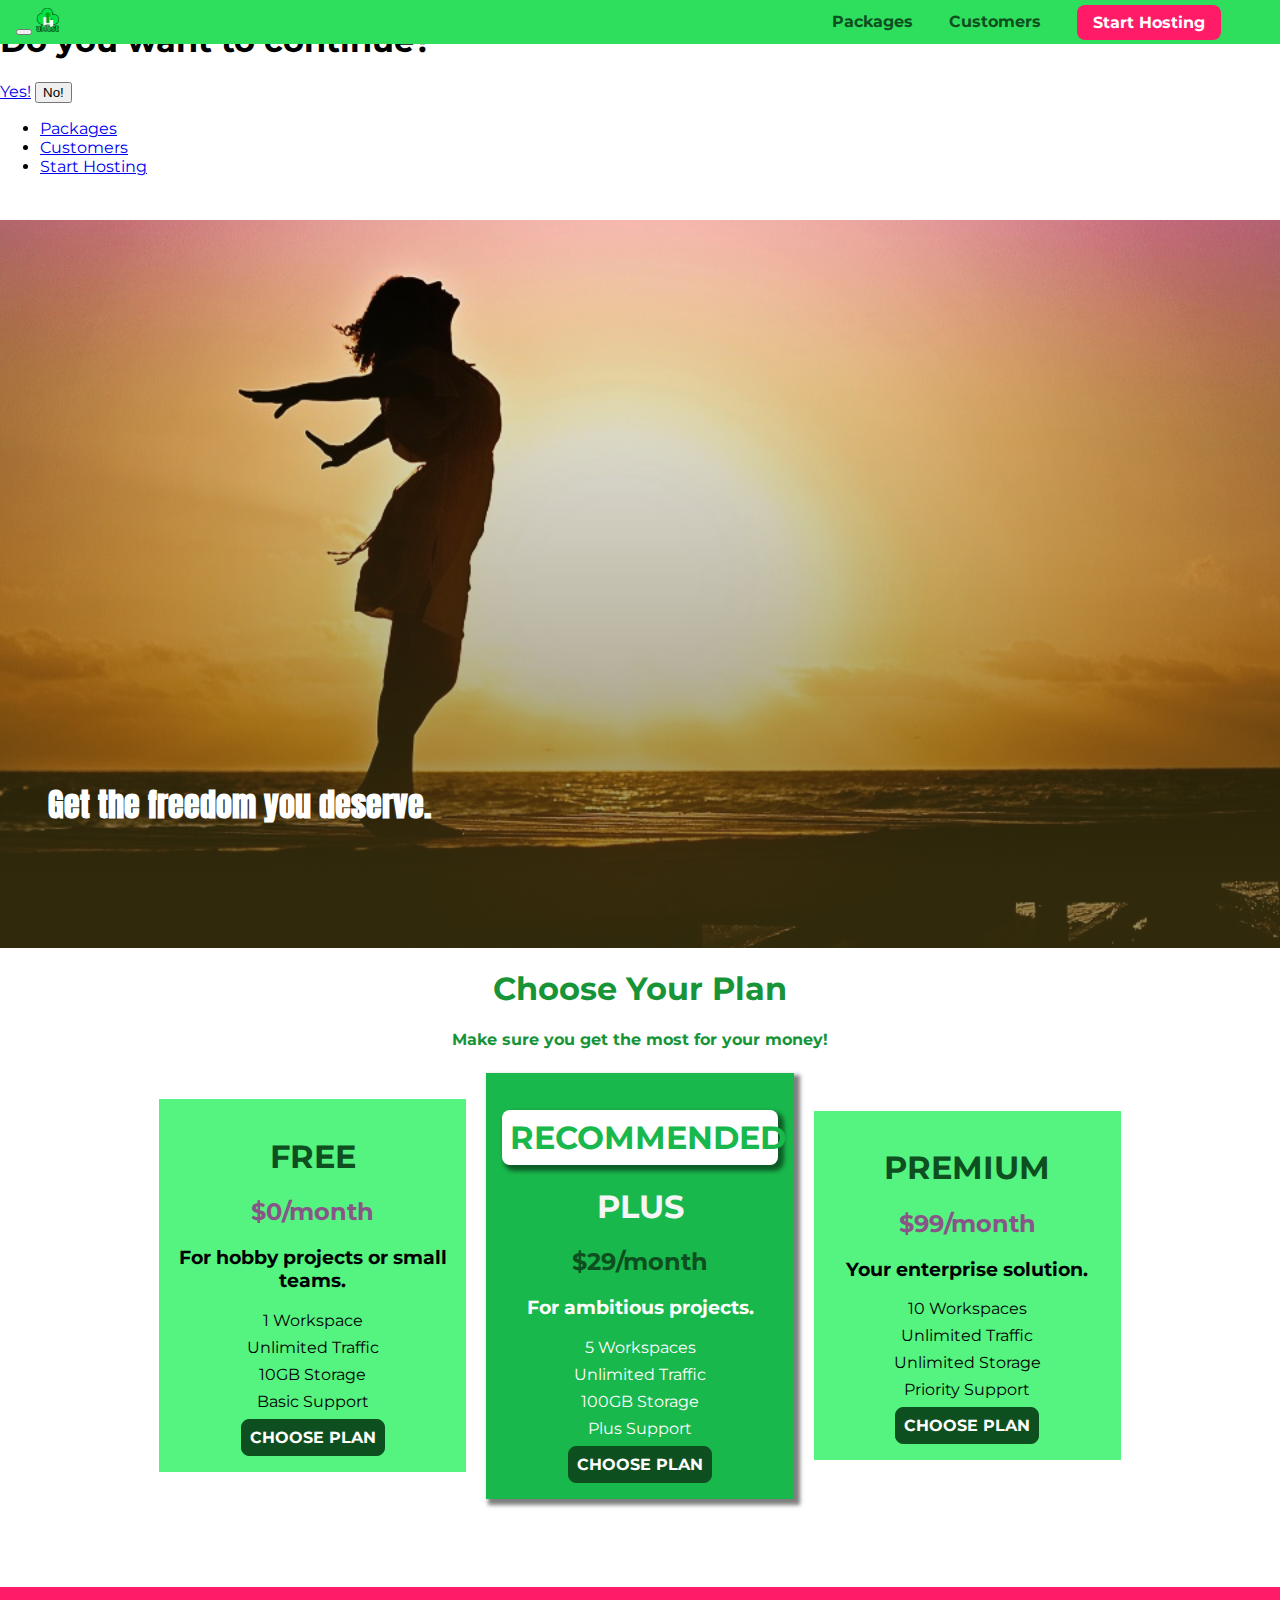
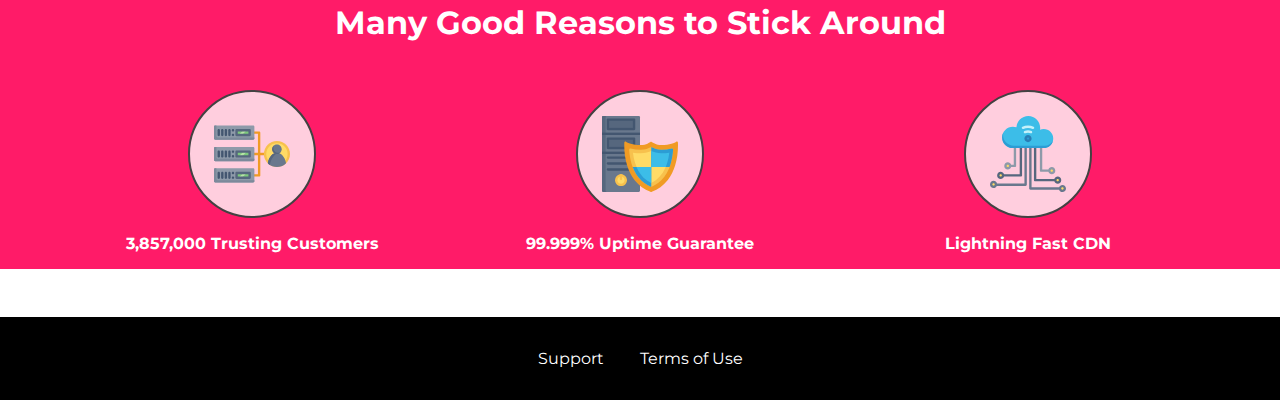
==== commit 2174c8c7: "modal window and side navigation" ====
--- a/index.html
+++ b/index.html
@@ -14,8 +14,20 @@
 
 <body>
     <div class="backdrop"></div>
+    <div class="modal">
+        <h1 class="modal__title">Do you want to continue?</h1>
+        <div class="modal__actions">
+            <a href="start-hosting/index.html" class="modal__action">Yes!</a>
+            <button class="modal__action modal__action--negative" type="button">No!</button>
+        </div>
+    </div>
     <header class="main-header">
         <div>
+            <button class="toggle-button">
+                <span class="toggle-button__bar"></span>
+                <span class="toggle-button__bar"></span>
+                <span class="toggle-button__bar"></span>
+            </button>
             <a href="index.html" class="main-header__brand">
                 <img src="images/uhost-icon.png" alt="uHost - Your favorite hosting company">
             </a>
@@ -34,6 +46,19 @@
             </ul>
         </nav>
     </header>
+    <nav class="mobile-nav">
+        <ul class="mobile-nav__items">
+            <li class="mobile-nav__item">
+                <a href="packages/index.html">Packages</a>
+            </li>
+            <li class="mobile-nav__item">
+                <a href="customers/index.html">Customers</a>
+            </li>
+            <li class="mobile-nav__item mobile-nav__item--cta">
+                <a href="start-hosting/index.html">Start Hosting</a>
+            </li>
+        </ul>
+    </nav>
     <main>
         <section id="product-overview">
             <h1>Get the freedom you deserve.</h1>
@@ -93,95 +118,98 @@
                 <li class="key-feature">
                     <div class="key-feature__image">
                         <svg viewBox="0 0 512 512">
-                            <path style="fill:#F09B24;" d="M344,248h-32V112c0-4.418-3.582-8-8-8h-40c-4.418,0-8,3.582-8,8s3.582,8,8,8h32v128h-32  c-4.418,0-8,3.582-8,8s3.582,8,8,8h32v128h-32c-4.418,0-8,3.582-8,8s3.582,8,8,8h40c4.418,0,8-3.582,8-8V264h32c4.418,0,8-3.582,8-8  S348.418,248,344,248z"
-                            />
-                            <path style="fill:#8E9AA9;" d="M264,64H8c-4.418,0-8,3.582-8,8v80c0,4.418,3.582,8,8,8h256c4.418,0,8-3.582,8-8V72  C272,67.582,268.418,64,264,64z"
-                            />
-                            <path style="fill:#7C899B;" d="M24,144c-4.418,0-8-3.582-8-8V64H8c-4.418,0-8,3.582-8,8v80c0,4.418,3.582,8,8,8h256  c4.418,0,8-3.582,8-8v-8H24z"
-                            />
+                            <path style="fill:#F09B24;"
+                                d="M344,248h-32V112c0-4.418-3.582-8-8-8h-40c-4.418,0-8,3.582-8,8s3.582,8,8,8h32v128h-32  c-4.418,0-8,3.582-8,8s3.582,8,8,8h32v128h-32c-4.418,0-8,3.582-8,8s3.582,8,8,8h40c4.418,0,8-3.582,8-8V264h32c4.418,0,8-3.582,8-8  S348.418,248,344,248z" />
+                            <path style="fill:#8E9AA9;"
+                                d="M264,64H8c-4.418,0-8,3.582-8,8v80c0,4.418,3.582,8,8,8h256c4.418,0,8-3.582,8-8V72  C272,67.582,268.418,64,264,64z" />
+                            <path style="fill:#7C899B;"
+                                d="M24,144c-4.418,0-8-3.582-8-8V64H8c-4.418,0-8,3.582-8,8v80c0,4.418,3.582,8,8,8h256  c4.418,0,8-3.582,8-8v-8H24z" />
                             <rect x="152" y="96" style="fill:#B8E3A8;" width="88" height="32" />
                             <g>
                                 <polygon style="fill:#7EC97D;" points="152,96 152,128 166,128 198,96  " />
                                 <polygon style="fill:#7EC97D;" points="220,96 188,128 240,128 240,96  " />
                             </g>
-                            <path style="fill:#56677E;" d="M240,136h-88c-4.418,0-8-3.582-8-8V96c0-4.418,3.582-8,8-8h88c4.418,0,8,3.582,8,8v32  C248,132.418,244.418,136,240,136z M160,120h72v-16h-72V120z"
-                            />
-                            <g>
-                                <path style="fill:#435670;" d="M32,136c-4.418,0-8-3.582-8-8V96c0-4.418,3.582-8,8-8s8,3.582,8,8v32C40,132.418,36.418,136,32,136z   "
-                                />
-                                <path style="fill:#435670;" d="M56,136c-4.418,0-8-3.582-8-8V96c0-4.418,3.582-8,8-8s8,3.582,8,8v32C64,132.418,60.418,136,56,136z   "
-                                />
-                                <path style="fill:#435670;" d="M80,136c-4.418,0-8-3.582-8-8V96c0-4.418,3.582-8,8-8s8,3.582,8,8v32C88,132.418,84.418,136,80,136z   "
-                                />
-                                <path style="fill:#435670;" d="M104,136c-4.418,0-8-3.582-8-8V96c0-4.418,3.582-8,8-8s8,3.582,8,8v32   C112,132.418,108.418,136,104,136z"
-                                />
-                                <path style="fill:#435670;" d="M128,105c-4.418,0-8-3.582-8-8v-1c0-4.418,3.582-8,8-8s8,3.582,8,8v1   C136,101.418,132.418,105,128,105z"
-                                />
-                                <path style="fill:#435670;" d="M128,136c-4.418,0-8-3.582-8-8v-1c0-4.418,3.582-8,8-8s8,3.582,8,8v1   C136,132.418,132.418,136,128,136z"
-                                />
-                            </g>
-                            <path style="fill:#8E9AA9;" d="M264,208H8c-4.418,0-8,3.582-8,8v80c0,4.418,3.582,8,8,8h256c4.418,0,8-3.582,8-8v-80  C272,211.582,268.418,208,264,208z"
-                            />
-                            <path style="fill:#7C899B;" d="M24,288c-4.418,0-8-3.582-8-8v-72H8c-4.418,0-8,3.582-8,8v80c0,4.418,3.582,8,8,8h256  c4.418,0,8-3.582,8-8v-8H24z"
-                            />
+                            <path style="fill:#56677E;"
+                                d="M240,136h-88c-4.418,0-8-3.582-8-8V96c0-4.418,3.582-8,8-8h88c4.418,0,8,3.582,8,8v32  C248,132.418,244.418,136,240,136z M160,120h72v-16h-72V120z" />
+                            <g>
+                                <path style="fill:#435670;"
+                                    d="M32,136c-4.418,0-8-3.582-8-8V96c0-4.418,3.582-8,8-8s8,3.582,8,8v32C40,132.418,36.418,136,32,136z   " />
+                                <path style="fill:#435670;"
+                                    d="M56,136c-4.418,0-8-3.582-8-8V96c0-4.418,3.582-8,8-8s8,3.582,8,8v32C64,132.418,60.418,136,56,136z   " />
+                                <path style="fill:#435670;"
+                                    d="M80,136c-4.418,0-8-3.582-8-8V96c0-4.418,3.582-8,8-8s8,3.582,8,8v32C88,132.418,84.418,136,80,136z   " />
+                                <path style="fill:#435670;"
+                                    d="M104,136c-4.418,0-8-3.582-8-8V96c0-4.418,3.582-8,8-8s8,3.582,8,8v32   C112,132.418,108.418,136,104,136z" />
+                                <path style="fill:#435670;"
+                                    d="M128,105c-4.418,0-8-3.582-8-8v-1c0-4.418,3.582-8,8-8s8,3.582,8,8v1   C136,101.418,132.418,105,128,105z" />
+                                <path style="fill:#435670;"
+                                    d="M128,136c-4.418,0-8-3.582-8-8v-1c0-4.418,3.582-8,8-8s8,3.582,8,8v1   C136,132.418,132.418,136,128,136z" />
+                            </g>
+                            <path style="fill:#8E9AA9;"
+                                d="M264,208H8c-4.418,0-8,3.582-8,8v80c0,4.418,3.582,8,8,8h256c4.418,0,8-3.582,8-8v-80  C272,211.582,268.418,208,264,208z" />
+                            <path style="fill:#7C899B;"
+                                d="M24,288c-4.418,0-8-3.582-8-8v-72H8c-4.418,0-8,3.582-8,8v80c0,4.418,3.582,8,8,8h256  c4.418,0,8-3.582,8-8v-8H24z" />
                             <rect x="152" y="240" style="fill:#B8E3A8;" width="88" height="32" />
                             <g>
                                 <polygon style="fill:#7EC97D;" points="152,240 152,272 166,272 198,240  " />
                                 <polygon style="fill:#7EC97D;" points="220,240 188,272 240,272 240,240  " />
                             </g>
-                            <path style="fill:#56677E;" d="M240,280h-88c-4.418,0-8-3.582-8-8v-32c0-4.418,3.582-8,8-8h88c4.418,0,8,3.582,8,8v32  C248,276.418,244.418,280,240,280z M160,264h72v-16h-72V264z"
-                            />
-                            <g>
-                                <path style="fill:#435670;" d="M32,280c-4.418,0-8-3.582-8-8v-32c0-4.418,3.582-8,8-8s8,3.582,8,8v32C40,276.418,36.418,280,32,280   z"
-                                />
-                                <path style="fill:#435670;" d="M56,280c-4.418,0-8-3.582-8-8v-32c0-4.418,3.582-8,8-8s8,3.582,8,8v32C64,276.418,60.418,280,56,280   z"
-                                />
-                                <path style="fill:#435670;" d="M80,280c-4.418,0-8-3.582-8-8v-32c0-4.418,3.582-8,8-8s8,3.582,8,8v32C88,276.418,84.418,280,80,280   z"
-                                />
-                                <path style="fill:#435670;" d="M104,280c-4.418,0-8-3.582-8-8v-32c0-4.418,3.582-8,8-8s8,3.582,8,8v32   C112,276.418,108.418,280,104,280z"
-                                />
-                                <path style="fill:#435670;" d="M128,249c-4.418,0-8-3.582-8-8v-1c0-4.418,3.582-8,8-8s8,3.582,8,8v1   C136,245.418,132.418,249,128,249z"
-                                />
-                                <path style="fill:#435670;" d="M128,280c-4.418,0-8-3.582-8-8v-1c0-4.418,3.582-8,8-8s8,3.582,8,8v1   C136,276.418,132.418,280,128,280z"
-                                />
-                            </g>
-                            <path style="fill:#8E9AA9;" d="M264,352H8c-4.418,0-8,3.582-8,8v80c0,4.418,3.582,8,8,8h256c4.418,0,8-3.582,8-8v-80  C272,355.582,268.418,352,264,352z"
-                            />
-                            <path style="fill:#7C899B;" d="M24,432c-4.418,0-8-3.582-8-8v-72H8c-4.418,0-8,3.582-8,8v80c0,4.418,3.582,8,8,8h256  c4.418,0,8-3.582,8-8v-8H24z"
-                            />
+                            <path style="fill:#56677E;"
+                                d="M240,280h-88c-4.418,0-8-3.582-8-8v-32c0-4.418,3.582-8,8-8h88c4.418,0,8,3.582,8,8v32  C248,276.418,244.418,280,240,280z M160,264h72v-16h-72V264z" />
+                            <g>
+                                <path style="fill:#435670;"
+                                    d="M32,280c-4.418,0-8-3.582-8-8v-32c0-4.418,3.582-8,8-8s8,3.582,8,8v32C40,276.418,36.418,280,32,280   z" />
+                                <path style="fill:#435670;"
+                                    d="M56,280c-4.418,0-8-3.582-8-8v-32c0-4.418,3.582-8,8-8s8,3.582,8,8v32C64,276.418,60.418,280,56,280   z" />
+                                <path style="fill:#435670;"
+                                    d="M80,280c-4.418,0-8-3.582-8-8v-32c0-4.418,3.582-8,8-8s8,3.582,8,8v32C88,276.418,84.418,280,80,280   z" />
+                                <path style="fill:#435670;"
+                                    d="M104,280c-4.418,0-8-3.582-8-8v-32c0-4.418,3.582-8,8-8s8,3.582,8,8v32   C112,276.418,108.418,280,104,280z" />
+                                <path style="fill:#435670;"
+                                    d="M128,249c-4.418,0-8-3.582-8-8v-1c0-4.418,3.582-8,8-8s8,3.582,8,8v1   C136,245.418,132.418,249,128,249z" />
+                                <path style="fill:#435670;"
+                                    d="M128,280c-4.418,0-8-3.582-8-8v-1c0-4.418,3.582-8,8-8s8,3.582,8,8v1   C136,276.418,132.418,280,128,280z" />
+                            </g>
+                            <path style="fill:#8E9AA9;"
+                                d="M264,352H8c-4.418,0-8,3.582-8,8v80c0,4.418,3.582,8,8,8h256c4.418,0,8-3.582,8-8v-80  C272,355.582,268.418,352,264,352z" />
+                            <path style="fill:#7C899B;"
+                                d="M24,432c-4.418,0-8-3.582-8-8v-72H8c-4.418,0-8,3.582-8,8v80c0,4.418,3.582,8,8,8h256  c4.418,0,8-3.582,8-8v-8H24z" />
                             <rect x="152" y="384" style="fill:#B8E3A8;" width="88" height="32" />
                             <g>
                                 <polygon style="fill:#7EC97D;" points="152,384 152,416 166,416 198,384  " />
                                 <polygon style="fill:#7EC97D;" points="220,384 188,416 240,416 240,384  " />
                             </g>
-                            <path style="fill:#56677E;" d="M240,424h-88c-4.418,0-8-3.582-8-8v-32c0-4.418,3.582-8,8-8h88c4.418,0,8,3.582,8,8v32  C248,420.418,244.418,424,240,424z M160,408h72v-16h-72V408z"
-                            />
-                            <g>
-                                <path style="fill:#435670;" d="M32,424c-4.418,0-8-3.582-8-8v-32c0-4.418,3.582-8,8-8s8,3.582,8,8v32C40,420.418,36.418,424,32,424   z"
-                                />
-                                <path style="fill:#435670;" d="M56,424c-4.418,0-8-3.582-8-8v-32c0-4.418,3.582-8,8-8s8,3.582,8,8v32C64,420.418,60.418,424,56,424   z"
-                                />
-                                <path style="fill:#435670;" d="M80,424c-4.418,0-8-3.582-8-8v-32c0-4.418,3.582-8,8-8s8,3.582,8,8v32C88,420.418,84.418,424,80,424   z"
-                                />
-                                <path style="fill:#435670;" d="M104,424c-4.418,0-8-3.582-8-8v-32c0-4.418,3.582-8,8-8s8,3.582,8,8v32   C112,420.418,108.418,424,104,424z"
-                                />
-                                <path style="fill:#435670;" d="M128,393c-4.418,0-8-3.582-8-8v-1c0-4.418,3.582-8,8-8s8,3.582,8,8v1   C136,389.418,132.418,393,128,393z"
-                                />
-                                <path style="fill:#435670;" d="M128,424c-4.418,0-8-3.582-8-8v-1c0-4.418,3.582-8,8-8s8,3.582,8,8v1   C136,420.418,132.418,424,128,424z"
-                                />
-                            </g>
-                            <path style="fill:#F7C14D;" d="M424,168c-48.523,0-88,39.477-88,88s39.477,88,88,88s88-39.477,88-88S472.523,168,424,168z" />
-                            <path style="fill:#FFDB66;" d="M424,184c-39.701,0-72,32.299-72,72s32.299,72,72,72s72-32.299,72-72S463.701,184,424,184z" />
-                            <path style="fill:#69788D;" d="M484.893,314.16C476.393,274.588,451.922,248,424,248s-52.393,26.588-60.893,66.16  c-0.605,2.82,0.354,5.749,2.511,7.664C381.731,336.124,402.465,344,424,344s42.269-7.876,58.381-22.176  C484.539,319.909,485.498,316.98,484.893,314.16z"
-                            />
-                            <path style="fill:#56677E;" d="M434.053,249.171C430.768,248.403,427.411,248,424,248c-27.922,0-52.393,26.588-60.893,66.16  c-0.605,2.82,0.354,5.749,2.511,7.664c3.383,3.002,6.979,5.703,10.734,8.125C384.904,286.243,407.373,255.378,434.053,249.171z"
-                            />
-                            <path style="fill:#69788D;" d="M424,192c-17.645,0-32,14.355-32,32s14.355,32,32,32s32-14.355,32-32S441.645,192,424,192z" />
-                            <path style="fill:#56677E;" d="M432,248c-17.645,0-32-14.355-32-32c0-6.783,2.128-13.076,5.742-18.258  C397.444,203.53,392,213.138,392,224c0,17.645,14.355,32,32,32c10.862,0,20.471-5.444,26.258-13.742  C445.076,245.872,438.783,248,432,248z"
-                            />
+                            <path style="fill:#56677E;"
+                                d="M240,424h-88c-4.418,0-8-3.582-8-8v-32c0-4.418,3.582-8,8-8h88c4.418,0,8,3.582,8,8v32  C248,420.418,244.418,424,240,424z M160,408h72v-16h-72V408z" />
+                            <g>
+                                <path style="fill:#435670;"
+                                    d="M32,424c-4.418,0-8-3.582-8-8v-32c0-4.418,3.582-8,8-8s8,3.582,8,8v32C40,420.418,36.418,424,32,424   z" />
+                                <path style="fill:#435670;"
+                                    d="M56,424c-4.418,0-8-3.582-8-8v-32c0-4.418,3.582-8,8-8s8,3.582,8,8v32C64,420.418,60.418,424,56,424   z" />
+                                <path style="fill:#435670;"
+                                    d="M80,424c-4.418,0-8-3.582-8-8v-32c0-4.418,3.582-8,8-8s8,3.582,8,8v32C88,420.418,84.418,424,80,424   z" />
+                                <path style="fill:#435670;"
+                                    d="M104,424c-4.418,0-8-3.582-8-8v-32c0-4.418,3.582-8,8-8s8,3.582,8,8v32   C112,420.418,108.418,424,104,424z" />
+                                <path style="fill:#435670;"
+                                    d="M128,393c-4.418,0-8-3.582-8-8v-1c0-4.418,3.582-8,8-8s8,3.582,8,8v1   C136,389.418,132.418,393,128,393z" />
+                                <path style="fill:#435670;"
+                                    d="M128,424c-4.418,0-8-3.582-8-8v-1c0-4.418,3.582-8,8-8s8,3.582,8,8v1   C136,420.418,132.418,424,128,424z" />
+                            </g>
+                            <path style="fill:#F7C14D;"
+                                d="M424,168c-48.523,0-88,39.477-88,88s39.477,88,88,88s88-39.477,88-88S472.523,168,424,168z" />
+                            <path style="fill:#FFDB66;"
+                                d="M424,184c-39.701,0-72,32.299-72,72s32.299,72,72,72s72-32.299,72-72S463.701,184,424,184z" />
+                            <path style="fill:#69788D;"
+                                d="M484.893,314.16C476.393,274.588,451.922,248,424,248s-52.393,26.588-60.893,66.16  c-0.605,2.82,0.354,5.749,2.511,7.664C381.731,336.124,402.465,344,424,344s42.269-7.876,58.381-22.176  C484.539,319.909,485.498,316.98,484.893,314.16z" />
+                            <path style="fill:#56677E;"
+                                d="M434.053,249.171C430.768,248.403,427.411,248,424,248c-27.922,0-52.393,26.588-60.893,66.16  c-0.605,2.82,0.354,5.749,2.511,7.664c3.383,3.002,6.979,5.703,10.734,8.125C384.904,286.243,407.373,255.378,434.053,249.171z" />
+                            <path style="fill:#69788D;"
+                                d="M424,192c-17.645,0-32,14.355-32,32s14.355,32,32,32s32-14.355,32-32S441.645,192,424,192z" />
+                            <path style="fill:#56677E;"
+                                d="M432,248c-17.645,0-32-14.355-32-32c0-6.783,2.128-13.076,5.742-18.258  C397.444,203.53,392,213.138,392,224c0,17.645,14.355,32,32,32c10.862,0,20.471-5.444,26.258-13.742  C445.076,245.872,438.783,248,432,248z" />
 
                         </svg>
-  
+
 
                     </div>
                     <p class="key-feature__descript">3,857,000 Trusting Customers</p>
@@ -189,48 +217,51 @@
                 <li class="key-feature">
                     <div class="key-feature__image">
                         <svg viewBox="0 0 512 512">
-                            <path style="fill:#69788D;" d="M248,0H8C3.582,0,0,3.582,0,8v496c0,4.418,3.582,8,8,8h240c4.418,0,8-3.582,8-8V8  C256,3.582,252.418,0,248,0z"
-                            />
-                            <path style="fill:#56677E;" d="M24,504V8c0-4.418,3.582-8,8-8H8C3.582,0,0,3.582,0,8v496c0,4.418,3.582,8,8,8h24  C27.582,512,24,508.418,24,504z"
-                            />
+                            <path style="fill:#69788D;"
+                                d="M248,0H8C3.582,0,0,3.582,0,8v496c0,4.418,3.582,8,8,8h240c4.418,0,8-3.582,8-8V8  C256,3.582,252.418,0,248,0z" />
+                            <path style="fill:#56677E;"
+                                d="M24,504V8c0-4.418,3.582-8,8-8H8C3.582,0,0,3.582,0,8v496c0,4.418,3.582,8,8,8h24  C27.582,512,24,508.418,24,504z" />
                             <g>
                                 <rect x="0" y="112" style="fill:#435670;" width="256" height="16" />
                                 <rect x="0" y="240" style="fill:#435670;" width="256" height="16" />
                             </g>
-                            <path style="fill:#F7C14D;" d="M128,392c-22.056,0-40,17.944-40,40s17.944,40,40,40s40-17.944,40-40S150.056,392,128,392z" />
-                            <path style="fill:#FFDB66;" d="M128,408c-13.233,0-24,10.767-24,24s10.767,24,24,24s24-10.767,24-24S141.233,408,128,408z" />
-                            <path style="fill:#F7C14D;" d="M128,392c-2.739,0-5.414,0.278-8,0.805V424c0,4.418,3.582,8,8,8c4.418,0,8-3.582,8-8v-31.195  C133.414,392.278,130.739,392,128,392z"
-                            />
-                            <g>
-                                <path style="fill:#435670;" d="M216,288H40c-4.418,0-8-3.582-8-8s3.582-8,8-8h176c4.418,0,8,3.582,8,8S220.418,288,216,288z"
-                                />
-                                <path style="fill:#435670;" d="M216,328H40c-4.418,0-8-3.582-8-8s3.582-8,8-8h176c4.418,0,8,3.582,8,8S220.418,328,216,328z"
-                                />
-                                <path style="fill:#435670;" d="M216,368H40c-4.418,0-8-3.582-8-8s3.582-8,8-8h176c4.418,0,8,3.582,8,8S220.418,368,216,368z"
-                                />
-                                <path style="fill:#435670;" d="M216,16H40c-4.418,0-8,3.582-8,8v64c0,4.418,3.582,8,8,8h176c4.418,0,8-3.582,8-8V24   C224,19.582,220.418,16,216,16z"
-                                />
+                            <path style="fill:#F7C14D;"
+                                d="M128,392c-22.056,0-40,17.944-40,40s17.944,40,40,40s40-17.944,40-40S150.056,392,128,392z" />
+                            <path style="fill:#FFDB66;"
+                                d="M128,408c-13.233,0-24,10.767-24,24s10.767,24,24,24s24-10.767,24-24S141.233,408,128,408z" />
+                            <path style="fill:#F7C14D;"
+                                d="M128,392c-2.739,0-5.414,0.278-8,0.805V424c0,4.418,3.582,8,8,8c4.418,0,8-3.582,8-8v-31.195  C133.414,392.278,130.739,392,128,392z" />
+                            <g>
+                                <path style="fill:#435670;"
+                                    d="M216,288H40c-4.418,0-8-3.582-8-8s3.582-8,8-8h176c4.418,0,8,3.582,8,8S220.418,288,216,288z" />
+                                <path style="fill:#435670;"
+                                    d="M216,328H40c-4.418,0-8-3.582-8-8s3.582-8,8-8h176c4.418,0,8,3.582,8,8S220.418,328,216,328z" />
+                                <path style="fill:#435670;"
+                                    d="M216,368H40c-4.418,0-8-3.582-8-8s3.582-8,8-8h176c4.418,0,8,3.582,8,8S220.418,368,216,368z" />
+                                <path style="fill:#435670;"
+                                    d="M216,16H40c-4.418,0-8,3.582-8,8v64c0,4.418,3.582,8,8,8h176c4.418,0,8-3.582,8-8V24   C224,19.582,220.418,16,216,16z" />
                             </g>
                             <rect x="48" y="32" style="fill:#56677E;" width="160" height="48" />
-                            <path style="fill:#435670;" d="M216,144H40c-4.418,0-8,3.582-8,8v64c0,4.418,3.582,8,8,8h176c4.418,0,8-3.582,8-8v-64  C224,147.582,220.418,144,216,144z"
-                            />
+                            <path style="fill:#435670;"
+                                d="M216,144H40c-4.418,0-8,3.582-8,8v64c0,4.418,3.582,8,8,8h176c4.418,0,8-3.582,8-8v-64  C224,147.582,220.418,144,216,144z" />
                             <rect x="48" y="160" style="fill:#56677E;" width="160" height="48" />
-                            <path style="fill:#F09B24;" d="M511.747,180.237c-0.194-6.537-8.107-10.107-13.135-5.894c-5.6,4.693-42.904,21.282-98.514,21.282  c-33.45,0-64.625-20.999-64.929-21.206c-2.9-1.991-6.764-1.85-9.512,0.346c-2.677,2.135-27.201,20.86-63.793,20.86  c-55.607,0-92.914-16.589-98.515-21.282c-5.028-4.211-12.941-0.645-13.135,5.894c-1.634,54.834,4.655,105.941,18.693,151.903  c12.096,39.604,29.759,74.047,52.497,102.373c27.538,34.304,62.743,59.882,104.66,76.045c3.069,1.918,6.757,1.921,9.83,0  c41.917-16.163,77.122-41.741,104.66-76.045c22.738-28.326,40.401-62.77,52.497-102.373  C507.092,286.179,513.381,235.071,511.747,180.237z"
-                            />
-                            <path style="fill:#F7C14D;" d="M476.21,221.226c-1.953-1.631-4.568-2.235-7.036-1.628c-21.686,5.327-44.926,8.028-69.075,8.028  c-25.926,0-49.633-8.975-64.955-16.504c-2.307-1.134-5.016-1.091-7.284,0.116c-14.059,7.477-36.919,16.388-65.994,16.388  c-24.153,0-47.394-2.701-69.075-8.028c-5.155-1.268-10.221,2.966-9.894,8.261c2.077,33.693,7.668,65.635,16.616,94.935  c22.774,74.565,66.139,126.334,128.888,153.868c2.032,0.891,4.397,0.891,6.43,0c61.777-27.107,104.716-78.876,127.62-153.868  c8.948-29.3,14.539-61.241,16.616-94.935C479.224,225.319,478.163,222.856,476.21,221.226z"
-                            />
-                            <path style="fill:#FFDB66;" d="M331.609,451.727c-52.604-25.289-89.304-70.987-109.144-135.944  c-6.532-21.39-11.162-44.336-13.82-68.447c17.133,2.852,34.952,4.291,53.22,4.291c29.394,0,53.376-7.793,69.978-15.561  c17.44,7.736,41.656,15.561,68.256,15.561c18.267,0,36.085-1.439,53.219-4.291c-2.659,24.112-7.288,47.06-13.82,68.448  C419.545,381.108,383.27,426.805,331.609,451.727z"
-                            />
-                            <g>
-                                <path style="fill:#2C9DD4;" d="M479.066,227.858c0.157-2.539-0.903-5.002-2.856-6.633s-4.568-2.235-7.036-1.628   c-21.686,5.327-44.926,8.028-69.075,8.028c-25.926,0-49.633-8.975-64.955-16.504c-1.057-0.52-2.2-0.78-3.345-0.806l-0.072,133.351   h123.601c2.556-6.746,4.933-13.702,7.123-20.874C471.398,293.493,476.989,261.552,479.066,227.858z"
-                                />
-                                <path style="fill:#2C9DD4;" d="M206.658,343.667c24.153,63.42,65.028,108.108,121.743,132.995c1.031,0.452,2.147,0.673,3.263,0.666   l0.063-133.661H206.658z"
-                                />
-                            </g>
-                            <g>
-                                <path style="fill:#3CBDE8;" d="M439.497,315.783c6.532-21.389,11.161-44.336,13.82-68.448c-17.134,2.852-34.952,4.291-53.219,4.291   c-26.6,0-50.815-7.824-68.256-15.561l-0.116,107.601h97.758C433.179,334.807,436.524,325.518,439.497,315.783z"
-                                />
-                                <path style="fill:#3CBDE8;" d="M232.523,343.667c21.144,50.298,54.363,86.56,99.087,108.06l0.117-108.06H232.523z" />
+                            <path style="fill:#F09B24;"
+                                d="M511.747,180.237c-0.194-6.537-8.107-10.107-13.135-5.894c-5.6,4.693-42.904,21.282-98.514,21.282  c-33.45,0-64.625-20.999-64.929-21.206c-2.9-1.991-6.764-1.85-9.512,0.346c-2.677,2.135-27.201,20.86-63.793,20.86  c-55.607,0-92.914-16.589-98.515-21.282c-5.028-4.211-12.941-0.645-13.135,5.894c-1.634,54.834,4.655,105.941,18.693,151.903  c12.096,39.604,29.759,74.047,52.497,102.373c27.538,34.304,62.743,59.882,104.66,76.045c3.069,1.918,6.757,1.921,9.83,0  c41.917-16.163,77.122-41.741,104.66-76.045c22.738-28.326,40.401-62.77,52.497-102.373  C507.092,286.179,513.381,235.071,511.747,180.237z" />
+                            <path style="fill:#F7C14D;"
+                                d="M476.21,221.226c-1.953-1.631-4.568-2.235-7.036-1.628c-21.686,5.327-44.926,8.028-69.075,8.028  c-25.926,0-49.633-8.975-64.955-16.504c-2.307-1.134-5.016-1.091-7.284,0.116c-14.059,7.477-36.919,16.388-65.994,16.388  c-24.153,0-47.394-2.701-69.075-8.028c-5.155-1.268-10.221,2.966-9.894,8.261c2.077,33.693,7.668,65.635,16.616,94.935  c22.774,74.565,66.139,126.334,128.888,153.868c2.032,0.891,4.397,0.891,6.43,0c61.777-27.107,104.716-78.876,127.62-153.868  c8.948-29.3,14.539-61.241,16.616-94.935C479.224,225.319,478.163,222.856,476.21,221.226z" />
+                            <path style="fill:#FFDB66;"
+                                d="M331.609,451.727c-52.604-25.289-89.304-70.987-109.144-135.944  c-6.532-21.39-11.162-44.336-13.82-68.447c17.133,2.852,34.952,4.291,53.22,4.291c29.394,0,53.376-7.793,69.978-15.561  c17.44,7.736,41.656,15.561,68.256,15.561c18.267,0,36.085-1.439,53.219-4.291c-2.659,24.112-7.288,47.06-13.82,68.448  C419.545,381.108,383.27,426.805,331.609,451.727z" />
+                            <g>
+                                <path style="fill:#2C9DD4;"
+                                    d="M479.066,227.858c0.157-2.539-0.903-5.002-2.856-6.633s-4.568-2.235-7.036-1.628   c-21.686,5.327-44.926,8.028-69.075,8.028c-25.926,0-49.633-8.975-64.955-16.504c-1.057-0.52-2.2-0.78-3.345-0.806l-0.072,133.351   h123.601c2.556-6.746,4.933-13.702,7.123-20.874C471.398,293.493,476.989,261.552,479.066,227.858z" />
+                                <path style="fill:#2C9DD4;"
+                                    d="M206.658,343.667c24.153,63.42,65.028,108.108,121.743,132.995c1.031,0.452,2.147,0.673,3.263,0.666   l0.063-133.661H206.658z" />
+                            </g>
+                            <g>
+                                <path style="fill:#3CBDE8;"
+                                    d="M439.497,315.783c6.532-21.389,11.161-44.336,13.82-68.448c-17.134,2.852-34.952,4.291-53.219,4.291   c-26.6,0-50.815-7.824-68.256-15.561l-0.116,107.601h97.758C433.179,334.807,436.524,325.518,439.497,315.783z" />
+                                <path style="fill:#3CBDE8;"
+                                    d="M232.523,343.667c21.144,50.298,54.363,86.56,99.087,108.06l0.117-108.06H232.523z" />
                             </g>
                         </svg>
 
@@ -240,39 +271,46 @@
                 <li class="key-feature">
                     <div class="key-feature__image">
                         <svg viewBox="0 0 512 512">
-                            <path style="fill:#8E9AA9;" d="M168,200c-4.418,0-8,3.582-8,8v120h-17.376c-3.302-9.311-12.194-16-22.624-16  c-13.234,0-24,10.767-24,24s10.766,24,24,24c10.429,0,19.321-6.689,22.624-16H168c4.418,0,8-3.582,8-8V208  C176,203.582,172.418,200,168,200z"
-                            />
-                            <path style="fill:#FFDB66;" d="M120,328c-4.411,0-8,3.589-8,8s3.589,8,8,8s8-3.589,8-8S124.411,328,120,328z" />
-                            <path style="fill:#56677E;" d="M208,200c-4.418,0-8,3.582-8,8v184H94.624C91.322,382.689,82.43,376,72,376  c-13.234,0-24,10.767-24,24s10.766,24,24,24c10.429,0,19.321-6.689,22.624-16H208c4.418,0,8-3.582,8-8V208  C216,203.582,212.418,200,208,200z"
-                            />
-                            <path style="fill:#FFDB66;" d="M72,392c-4.411,0-8,3.589-8,8s3.589,8,8,8s8-3.589,8-8S76.411,392,72,392z" />
-                            <path style="fill:#69788D;" d="M240,208c-4.418,0-8,3.582-8,8v239H47.24c-2.671-10.34-12.078-18-23.24-18c-13.234,0-24,10.767-24,24  s10.766,24,24,24c9.666,0,18.009-5.747,21.809-14H240c4.418,0,8-3.582,8-8V216C248,211.582,244.418,208,240,208z"
-                            />
-                            <path style="fill:#FFDB66;" d="M24,453c-4.411,0-8,3.589-8,8s3.589,8,8,8s8-3.589,8-8S28.411,453,24,453z" />
-                            <path style="fill:#69788D;" d="M488,464c-10.429,0-19.321,6.689-22.624,16H280V208c0-4.418-3.582-8-8-8s-8,3.582-8,8v280  c0,4.418,3.582,8,8,8h193.376c3.302,9.311,12.194,16,22.624,16c13.234,0,24-10.767,24-24S501.234,464,488,464z"
-                            />
-                            <path style="fill:#FFDB66;" d="M488,480c-4.411,0-8,3.589-8,8s3.589,8,8,8s8-3.589,8-8S492.411,480,488,480z" />
-                            <path style="fill:#56677E;" d="M456,408c-10.429,0-19.321,6.689-22.624,16H312V208c0-4.418-3.582-8-8-8s-8,3.582-8,8v224  c0,4.418,3.582,8,8,8h129.376c3.302,9.311,12.194,16,22.624,16c13.234,0,24-10.767,24-24S469.234,408,456,408z"
-                            />
-                            <path style="fill:#FFDB66;" d="M456,424c-4.411,0-8,3.589-8,8s3.589,8,8,8s8-3.589,8-8S460.411,424,456,424z" />
-                            <path style="fill:#8E9AA9;" d="M416,344c-10.429,0-19.321,6.689-22.624,16H352V208c0-4.418-3.582-8-8-8s-8,3.582-8,8v160  c0,4.418,3.582,8,8,8h49.376c3.302,9.311,12.194,16,22.624,16c13.234,0,24-10.767,24-24S429.234,344,416,344z"
-                            />
-                            <path style="fill:#FFDB66;" d="M416,360c-4.411,0-8,3.589-8,8s3.589,8,8,8s8-3.589,8-8S420.411,360,416,360z" />
-                            <path style="fill:#3CBDE8;" d="M362,88c-8.741,0-17.231,1.751-25.06,5.085C337.646,88.797,338,84.43,338,80  c0-44.112-35.888-80-80-80c-42.823,0-77.895,33.816-79.909,76.149C170.393,73.415,162.244,72,154,72c-39.701,0-72,32.299-72,72  s32.299,72,72,72h208c35.29,0,64-28.71,64-64S397.29,88,362,88z"
-                            />
-                            <path style="fill:#2C9DD4;" d="M368,200H160c-39.701,0-72-32.299-72-72c0-5.863,0.721-11.559,2.05-17.019  C84.918,120.88,82,132.102,82,144c0,39.701,32.299,72,72,72h208c30.389,0,55.88-21.296,62.379-49.743  C413.565,186.327,392.352,200,368,200z"
-                            />
-                            <path style="fill:#2A7DB5;" d="M256,128c-13.234,0-24,10.767-24,24s10.766,24,24,24c13.233,0,24-10.767,24-24S269.233,128,256,128z"
-                            />
-                            <path style="fill:#2C9DD4;" d="M256,144c-4.411,0-8,3.589-8,8s3.589,8,8,8c4.411,0,8-3.589,8-8S260.411,144,256,144z" />
-                            <g>
-                                <path style="fill:#C5F1FA;" d="M221.755,87.695c-2.994,0-5.864-1.688-7.233-4.572c-1.894-3.991-0.194-8.763,3.798-10.657   C230.157,66.849,242.834,64,256,64c13.166,0,25.844,2.849,37.68,8.466c3.992,1.895,5.692,6.666,3.798,10.657   s-6.666,5.692-10.657,3.798C277.144,82.328,266.774,80,256,80c-10.774,0-21.144,2.328-30.821,6.921   C224.072,87.446,222.904,87.695,221.755,87.695z"
-                                />
-                                <path style="fill:#C5F1FA;" d="M276.545,116.618c-1.148,0-2.316-0.249-3.424-0.774C267.745,113.293,261.985,112,256,112   c-5.985,0-11.745,1.293-17.121,3.844c-3.991,1.895-8.763,0.192-10.657-3.798c-1.894-3.992-0.193-8.764,3.798-10.657   C239.557,97.813,247.625,96,256,96c8.376,0,16.444,1.813,23.98,5.389c3.991,1.894,5.692,6.665,3.798,10.657   C282.41,114.93,279.539,116.618,276.545,116.618z"
-                                />
-                            </g>
-
-                        </svg>    
+                            <path style="fill:#8E9AA9;"
+                                d="M168,200c-4.418,0-8,3.582-8,8v120h-17.376c-3.302-9.311-12.194-16-22.624-16  c-13.234,0-24,10.767-24,24s10.766,24,24,24c10.429,0,19.321-6.689,22.624-16H168c4.418,0,8-3.582,8-8V208  C176,203.582,172.418,200,168,200z" />
+                            <path style="fill:#FFDB66;"
+                                d="M120,328c-4.411,0-8,3.589-8,8s3.589,8,8,8s8-3.589,8-8S124.411,328,120,328z" />
+                            <path style="fill:#56677E;"
+                                d="M208,200c-4.418,0-8,3.582-8,8v184H94.624C91.322,382.689,82.43,376,72,376  c-13.234,0-24,10.767-24,24s10.766,24,24,24c10.429,0,19.321-6.689,22.624-16H208c4.418,0,8-3.582,8-8V208  C216,203.582,212.418,200,208,200z" />
+                            <path style="fill:#FFDB66;"
+                                d="M72,392c-4.411,0-8,3.589-8,8s3.589,8,8,8s8-3.589,8-8S76.411,392,72,392z" />
+                            <path style="fill:#69788D;"
+                                d="M240,208c-4.418,0-8,3.582-8,8v239H47.24c-2.671-10.34-12.078-18-23.24-18c-13.234,0-24,10.767-24,24  s10.766,24,24,24c9.666,0,18.009-5.747,21.809-14H240c4.418,0,8-3.582,8-8V216C248,211.582,244.418,208,240,208z" />
+                            <path style="fill:#FFDB66;"
+                                d="M24,453c-4.411,0-8,3.589-8,8s3.589,8,8,8s8-3.589,8-8S28.411,453,24,453z" />
+                            <path style="fill:#69788D;"
+                                d="M488,464c-10.429,0-19.321,6.689-22.624,16H280V208c0-4.418-3.582-8-8-8s-8,3.582-8,8v280  c0,4.418,3.582,8,8,8h193.376c3.302,9.311,12.194,16,22.624,16c13.234,0,24-10.767,24-24S501.234,464,488,464z" />
+                            <path style="fill:#FFDB66;"
+                                d="M488,480c-4.411,0-8,3.589-8,8s3.589,8,8,8s8-3.589,8-8S492.411,480,488,480z" />
+                            <path style="fill:#56677E;"
+                                d="M456,408c-10.429,0-19.321,6.689-22.624,16H312V208c0-4.418-3.582-8-8-8s-8,3.582-8,8v224  c0,4.418,3.582,8,8,8h129.376c3.302,9.311,12.194,16,22.624,16c13.234,0,24-10.767,24-24S469.234,408,456,408z" />
+                            <path style="fill:#FFDB66;"
+                                d="M456,424c-4.411,0-8,3.589-8,8s3.589,8,8,8s8-3.589,8-8S460.411,424,456,424z" />
+                            <path style="fill:#8E9AA9;"
+                                d="M416,344c-10.429,0-19.321,6.689-22.624,16H352V208c0-4.418-3.582-8-8-8s-8,3.582-8,8v160  c0,4.418,3.582,8,8,8h49.376c3.302,9.311,12.194,16,22.624,16c13.234,0,24-10.767,24-24S429.234,344,416,344z" />
+                            <path style="fill:#FFDB66;"
+                                d="M416,360c-4.411,0-8,3.589-8,8s3.589,8,8,8s8-3.589,8-8S420.411,360,416,360z" />
+                            <path style="fill:#3CBDE8;"
+                                d="M362,88c-8.741,0-17.231,1.751-25.06,5.085C337.646,88.797,338,84.43,338,80  c0-44.112-35.888-80-80-80c-42.823,0-77.895,33.816-79.909,76.149C170.393,73.415,162.244,72,154,72c-39.701,0-72,32.299-72,72  s32.299,72,72,72h208c35.29,0,64-28.71,64-64S397.29,88,362,88z" />
+                            <path style="fill:#2C9DD4;"
+                                d="M368,200H160c-39.701,0-72-32.299-72-72c0-5.863,0.721-11.559,2.05-17.019  C84.918,120.88,82,132.102,82,144c0,39.701,32.299,72,72,72h208c30.389,0,55.88-21.296,62.379-49.743  C413.565,186.327,392.352,200,368,200z" />
+                            <path style="fill:#2A7DB5;"
+                                d="M256,128c-13.234,0-24,10.767-24,24s10.766,24,24,24c13.233,0,24-10.767,24-24S269.233,128,256,128z" />
+                            <path style="fill:#2C9DD4;"
+                                d="M256,144c-4.411,0-8,3.589-8,8s3.589,8,8,8c4.411,0,8-3.589,8-8S260.411,144,256,144z" />
+                            <g>
+                                <path style="fill:#C5F1FA;"
+                                    d="M221.755,87.695c-2.994,0-5.864-1.688-7.233-4.572c-1.894-3.991-0.194-8.763,3.798-10.657   C230.157,66.849,242.834,64,256,64c13.166,0,25.844,2.849,37.68,8.466c3.992,1.895,5.692,6.666,3.798,10.657   s-6.666,5.692-10.657,3.798C277.144,82.328,266.774,80,256,80c-10.774,0-21.144,2.328-30.821,6.921   C224.072,87.446,222.904,87.695,221.755,87.695z" />
+                                <path style="fill:#C5F1FA;"
+                                    d="M276.545,116.618c-1.148,0-2.316-0.249-3.424-0.774C267.745,113.293,261.985,112,256,112   c-5.985,0-11.745,1.293-17.121,3.844c-3.991,1.895-8.763,0.192-10.657-3.798c-1.894-3.992-0.193-8.764,3.798-10.657   C239.557,97.813,247.625,96,256,96c8.376,0,16.444,1.813,23.98,5.389c3.991,1.894,5.692,6.665,3.798,10.657   C282.41,114.93,279.539,116.618,276.545,116.618z" />
+                            </g>
+
+                        </svg>
                     </div>
                     <p class="key-feature__descript">Lightning Fast CDN</p>
                 </li>
@@ -291,6 +329,7 @@
             </ul>
         </nav>
     </footer>
+    <script src="shared.js"></script>
 </body>
 
 </html>
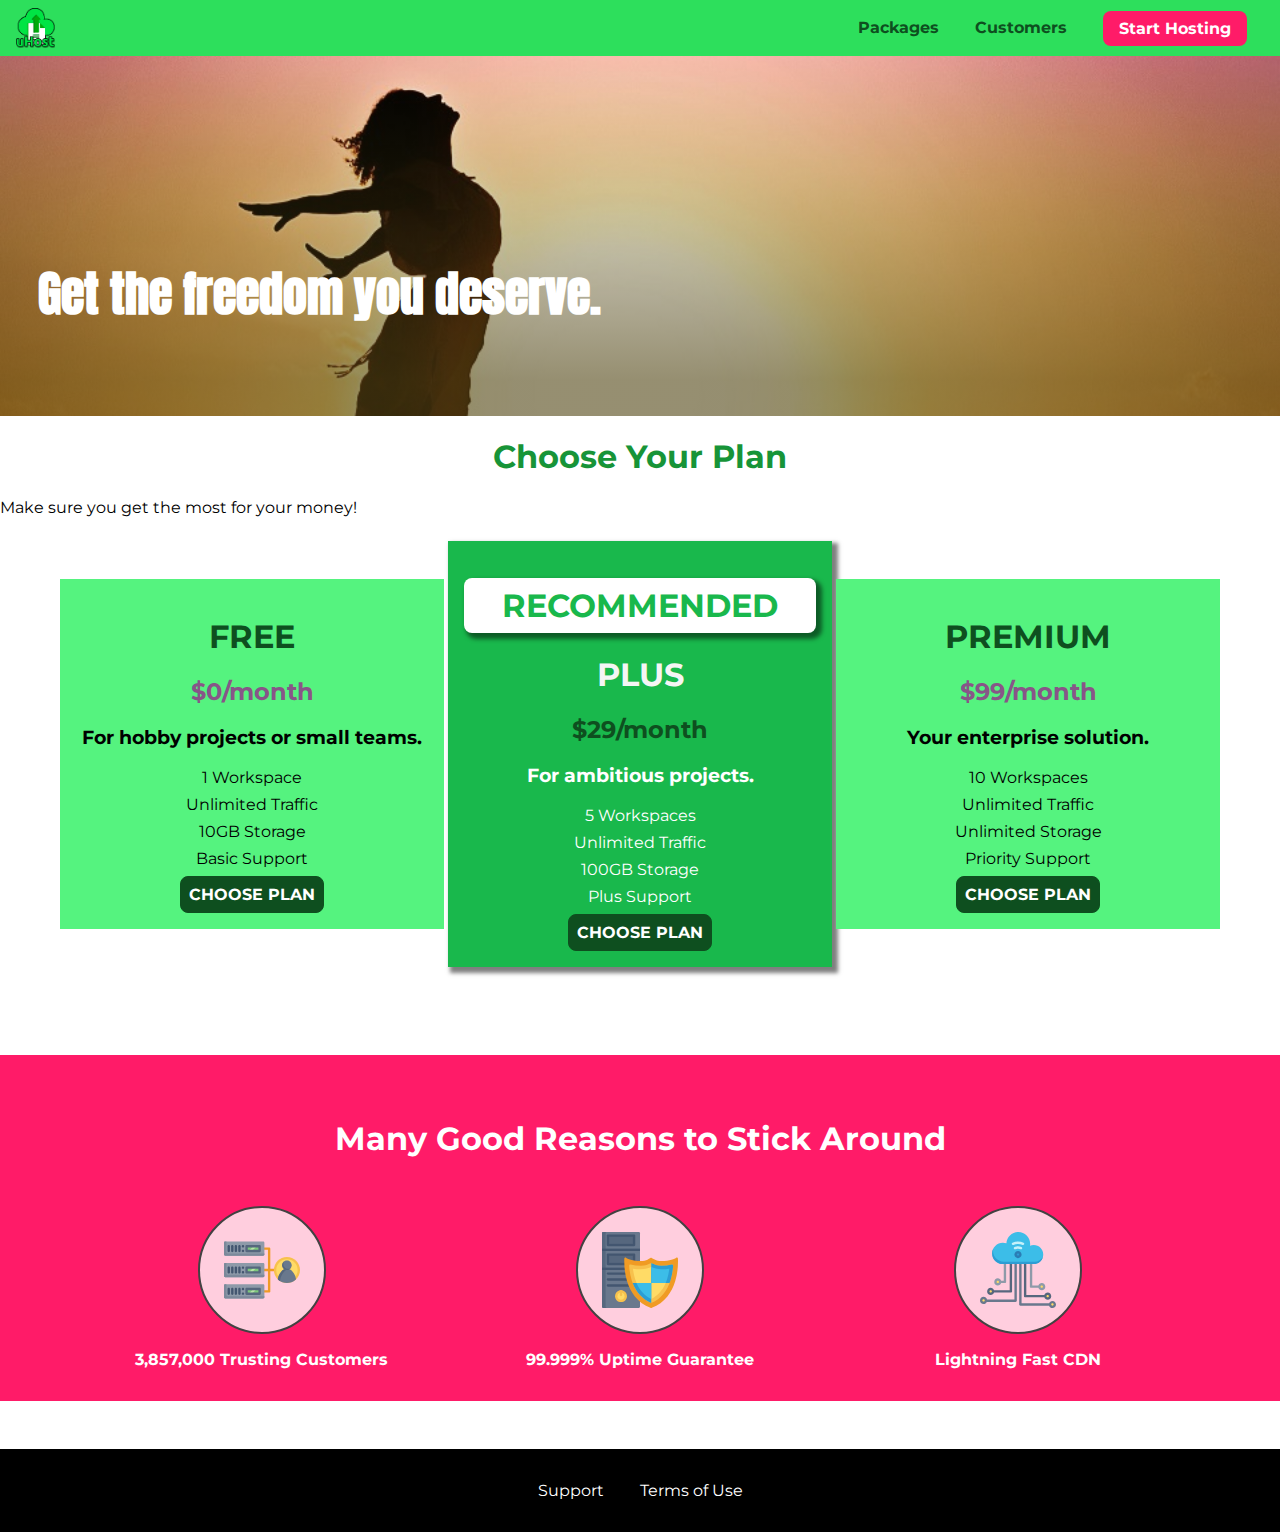
==== commit 1f8faebb: "added form" ====
--- a/index.html
+++ b/index.html
@@ -4,10 +4,10 @@
 <head>
     <meta charset="UTF-8">
     <meta http-equiv="X-UA-Compatible" content="ie=edge">
-    <title>uHost</title>
+    <meta name="viewport" content="width=device-width, initial-scale=1.0"> 
     <link rel="shortcut icon" href="favicon.png">
-    <link href="https://fonts.googleapis.com/css?family=Anton" rel="stylesheet">
-    <link href="https://fonts.googleapis.com/css?family=Montserrat:400,700" rel="stylesheet">
+    <!--<link href="https://fonts.googleapis.com/css?family=Anton" rel="stylesheet">
+    <link href="https://fonts.googleapis.com/css?family=Montserrat:400,700" rel="stylesheet">-->
     <link rel="stylesheet" href="shared.css">
     <link rel="stylesheet" href="main.css">
 </head>
--- a/shared.css
+++ b/shared.css
@@ -1,3 +1,7 @@
+@import url('https://fonts.googleapis.com/css?family=Roboto:400,900');
+@import url('https://fonts.googleapis.com/css?family=Anton');
+@import url('https://fonts.googleapis.com/css?family=Montserrat:400,700');
+
 * {
     box-sizing: border-box;
 }
@@ -7,14 +11,19 @@
     margin: 0;
 }
 
+main {
+    min-height: calc(100vh - 3.5rem -8rem);
+    margin-top: 3.5rem;
+}
+
 .backdrop {
     position: fixed;
     display: none;
-    top: 0;
+    top: 50;
     left: 0;
     z-index: 100;
-    width: 100%;
-    height: 100%;
+    width: 100vw;
+    height: 100vh;
     background: rgba(0,0,0,0.5);
 }
 
@@ -33,26 +42,47 @@
     vertical-align: middle;
 }
 
+.toggle-button {
+    width: 3rem;
+    background: transparent;
+    border: none;
+    cursor: pointer;
+    padding-top: 0;
+    padding-bottom: 0;
+    vertical-align: middle;
+}
+  
+  .toggle-button:focus {
+    outline: none;
+}
+  
+  .toggle-button__bar {
+    width: 100%;
+    height: 0.2rem;
+    background: black;
+    display: block;
+    margin: 0.6rem 0;
+}
+  
+
 .main-header__brand {
     color: #0e4f1f;
     text-decoration: none;
     font-weight: bold;
-    font-size: 1.5rem;
-    height: 1.5rem;
+    /* font-size: 1.5rem; */
+    height: 2.5rem;
     /* width: 20px; */
     display: inline-block;
+    vertical-align: middle;
 }
 
 .main-header__brand img {
-    height: 100%;
+    height: 100%; 
     /* width: 100%; */
 }
 
 .main-nav {
-    display: inline-block;
-    text-align: right;
-    width: calc(100% - 74px);
-    vertical-align: middle;
+    display: none;
 }
 
 .main-nav__items {
@@ -66,7 +96,8 @@
     margin: 0 1rem;
 }
 
-.main-nav__item a {
+.main-nav__item a,
+.mobile-nav__item a {
     text-decoration: none;
     color: #0e4f1f;
     font-weight: bold;
@@ -79,7 +110,8 @@
     border-bottom: 5px solid white;
 }
 
-.main-nav__item--cta a {
+.main-nav__item--cta a,
+.mobile-nav__item--cta a {
     color: white;
     background: #ff1b68;
     padding: 0.5rem 1rem;
@@ -87,7 +119,9 @@
 }
 
 .main-nav__item--cta a:hover,
-.main-nav__item--cta a:active {
+.main-nav__item--cta a:active,
+.mobile-nav__item--cta a:hover,
+.mobile-nav__item--cta a:active {
     color: #ff1b68;
     background: white;
     border: none;
@@ -107,8 +141,8 @@
 }
 
 .main-footer__link {
-    display: inline-block;
-    margin: 0 1rem;
+    display: block;
+    margin: 1rem 0;
 }
 
 .main-footer__link a {
@@ -120,6 +154,53 @@
 .main-footer__link a:active {
     color: #ccc;
 }
+
+@media (min-width: 40rem) {
+/*hide button on desktop view*/
+    .toggle-button {
+        display: none;
+    }
+    /*show main menu on desktop and move menu to the rigth side */
+    .main-nav {
+        display: inline-block;
+        text-align: right;
+        width: calc(100% - 44px);
+        vertical-align: middle;
+    }
+    
+    .main-footer__link {
+        display: inline-block;
+        margin: 0 1rem;
+    }
+}
+
+.mobile-nav {
+    display: none;
+    position: fixed;
+    z-index: 101;
+    top: 0;
+    left: 0;
+    background: white;
+    width: 80%;
+    height: 100vh;
+  }
+  
+  .mobile-nav__items {
+    width: 90%;
+    height: 100%;
+    list-style: none;
+    margin: 10% auto;
+    padding: 0;
+    text-align: center;
+  }
+  
+  .mobile-nav__item {
+    margin: 1rem 0;
+  }
+  
+  .mobile-nav__item a {
+    font-size: 1.5rem;
+  }
 
 .button {
     background: #0e4f1f;
@@ -141,3 +222,14 @@
 .button:focus {
     outline: none;
 }
+
+.button[disabled] {
+    cursor: not-allowed;
+    border: #a1a1a1;
+    background: #cccccc;
+    color: #a1a1a1;
+}
+.open{
+    display: block !important;
+}
+
--- a/main.css
+++ b/main.css
@@ -1,28 +1,20 @@
 #product-overview {
     background: linear-gradient(to top, rgba(80, 68, 18, 0.6) 10%, transparent), 
-    url("images/freedom.jpg") left 10% bottom 20% /cover no-repeat border-box,
+    url("images/freedom.jpg") center/cover no-repeat border-box,
     #ff1b68; /*multiple backgrounds and stacking*/
-    
-    /* background-position: left 10% bottom 20%;
-    background-size: cover;
+    /* background-size: cover;
+    background-position: left 10% bottom 20%;
     background-repeat: no-repeat;
     background-origin: border-box;
     background-clip: border-box;
     border: 5px red dashed; */
     /* background-image: linear-gradient(red, blue); */
     /* background-image: radial-gradient(circle, red, blue, green); */
-    width: 100%;
-    height: 728px;
-    padding: 1.5rem;
+    width: 100vw;
+    height: 728px; /* 100vh;  */
+    /* padding: 1.5rem; */
     /* border: 5px solid #b4410e; */
-    margin-top: 2.75rem;
     position: relative;
-}
-
-.section-title, .section-title+p {
-    color: #179438;
-    text-align: center;
-    font-weight: bold;
 }
 
 #product-overview h1 {
@@ -32,29 +24,40 @@
     left: 3%;
     /* top: 400px; */
     /*instead add position relative to parent*/
-    bottom: 12%;
-    padding: 10px;
-}
-
-.plan__list{
-    width: 80%;
-    margin: auto;
-    text-align: center;
-}
+    bottom: 15%;
+    /* padding: 10px; */
+    font-size: 1.6rem;
+}
+
+@media (min-width: 40rem) and (min-height: 40rem){
+    #product-overview {
+        height: 40vh;
+        background-position: 50% 25%;
+    }
+
+    #product-overview h1 {
+        font-size: 3rem;
+    }
+}
+
+.section-title {
+    color: #179438;
+    text-align: center;
+}
+
+
 .plan{
     background: #55f37f;
     text-align: center;
     padding: 1rem;
-    margin: 0.5rem;
-    display: inline-block;
-    width: 30%;
-    vertical-align: middle;
+    margin: 0.5rem 0;
+    width: 100%;
 }
 
 .plan--highlighted{
     background: #19b84c;
     color: #fff;
-    box-shadow: 4px 4px 4px 2px rgb(0, 0, 0, 0.5);
+    /* box-shadow: 4px 4px 4px 2px rgb(0, 0, 0, 0.5); */
 }
 .plan__annotation{
     background: #fff;
@@ -79,17 +82,36 @@
 
 .plan__features{
     list-style: none;
-    margin: 8px 0;
+    margin: 0;
     padding: 0;
 }
 
 .plan__feature{
     margin: 0.5rem 0;
+}
+
+@media (min-width: 40rem) and (orientation: landscape){
+    .plan__list{
+        width: 100%;
+        text-align: center;
+    }
+    .plan{
+        display: inline-block;
+        width: 30%;
+        vertical-align: middle;
+        min-width: 13rem;
+        max-width: 25rem;
+    }
+
+    .plan--highlighted{
+        box-shadow: 4px 4px 4px 2px rgb(0, 0, 0, 0.5);
+    }
 }
 
 #key-features{
     background: #ff1b68;
     margin-top: 5rem;
+    padding: 1rem;
 }
 #key-features .section-title{
     color: #ffffff;
@@ -102,11 +124,12 @@
     padding: 0;
     text-align: center;
 }
-.key-feature{
-    display: inline-block;
+/* .key-feature{
+    display: inline-block; 
     width: 30%;
     vertical-align: top;
-}
+} */
+
 .key-feature__image{
     background: #ffcede;
     width: 128px;
@@ -122,6 +145,65 @@
     color: #ffffff;
     font-style: 1.2rem;
 }
+
+@media (min-width: 40rem) {
+    .key-feature {
+        display: inline-block; 
+        width: 30%;
+        max-width: 25rem;
+        vertical-align: top;
+    }
+}
+
+
 /* h1 {
     font-family: sans-serif;
 } */
+.modal {
+    position: fixed;
+    display: none;
+    z-index: 200;
+    top: 20%;
+    left: 30%;
+    width: 40%;
+    background: white;
+    padding: 1rem;
+    border: 1px solid #ccc;
+    box-shadow: 1px 1px 1px rgba(0, 0, 0, 0.5);
+  }
+  
+  .modal__title {
+    text-align: center;
+    margin: 0 0 1rem 0;
+  }
+  
+  .modal__actions {
+    text-align: center;
+  }
+  
+  .modal__action {
+    border: 1px solid #0e4f1f;
+    background: #0e4f1f;
+    text-decoration: none;
+    color: white;
+    font: inherit;
+    padding: 0.5rem 1rem;
+    cursor: pointer;
+  }
+  
+  .modal__action:hover,
+  .modal__action:active {
+    background: #2ddf5c;
+    border-color: #2ddf5c;
+  }
+  
+  .modal__action--negative {
+    background: red;
+    border-color: red;
+  }
+  
+  .modal__action--negative:hover,
+  .modal__action--negative:active {
+    background: #ff5454;
+    border-color: #ff5454;
+  }